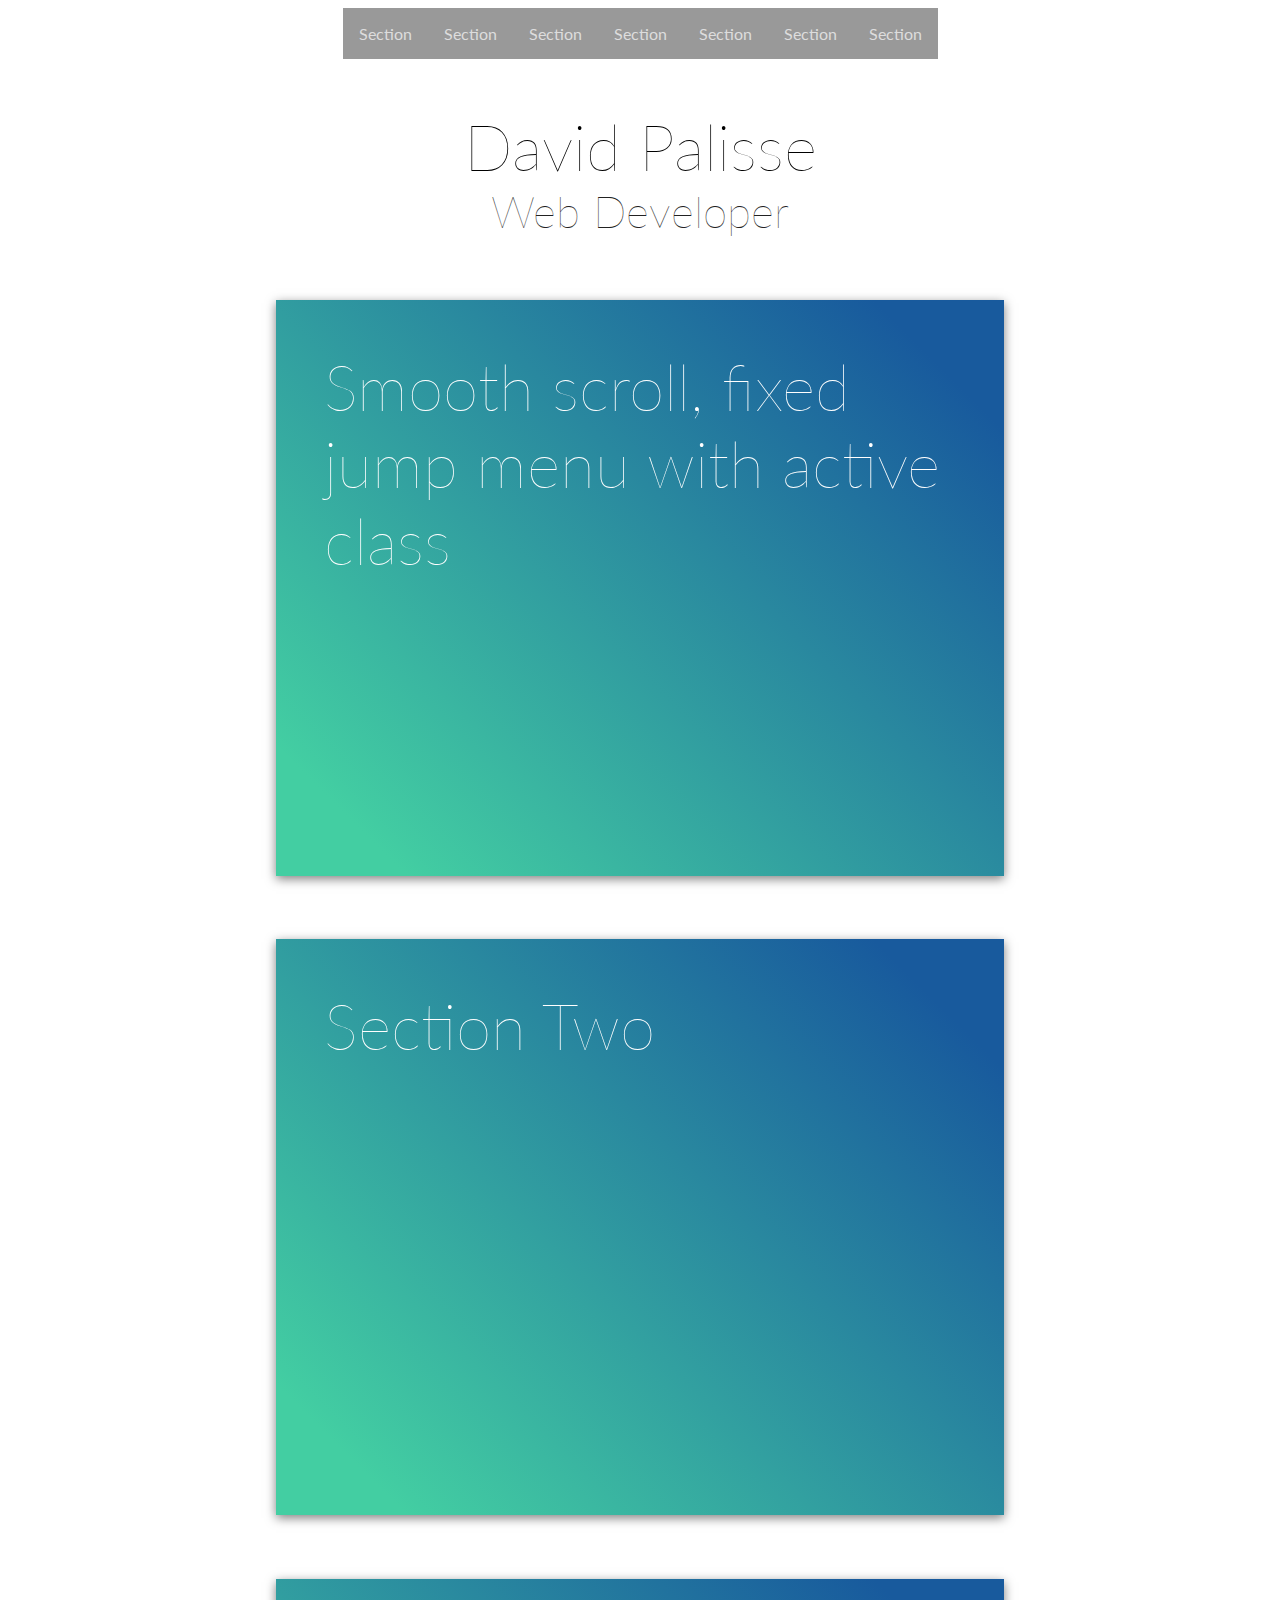
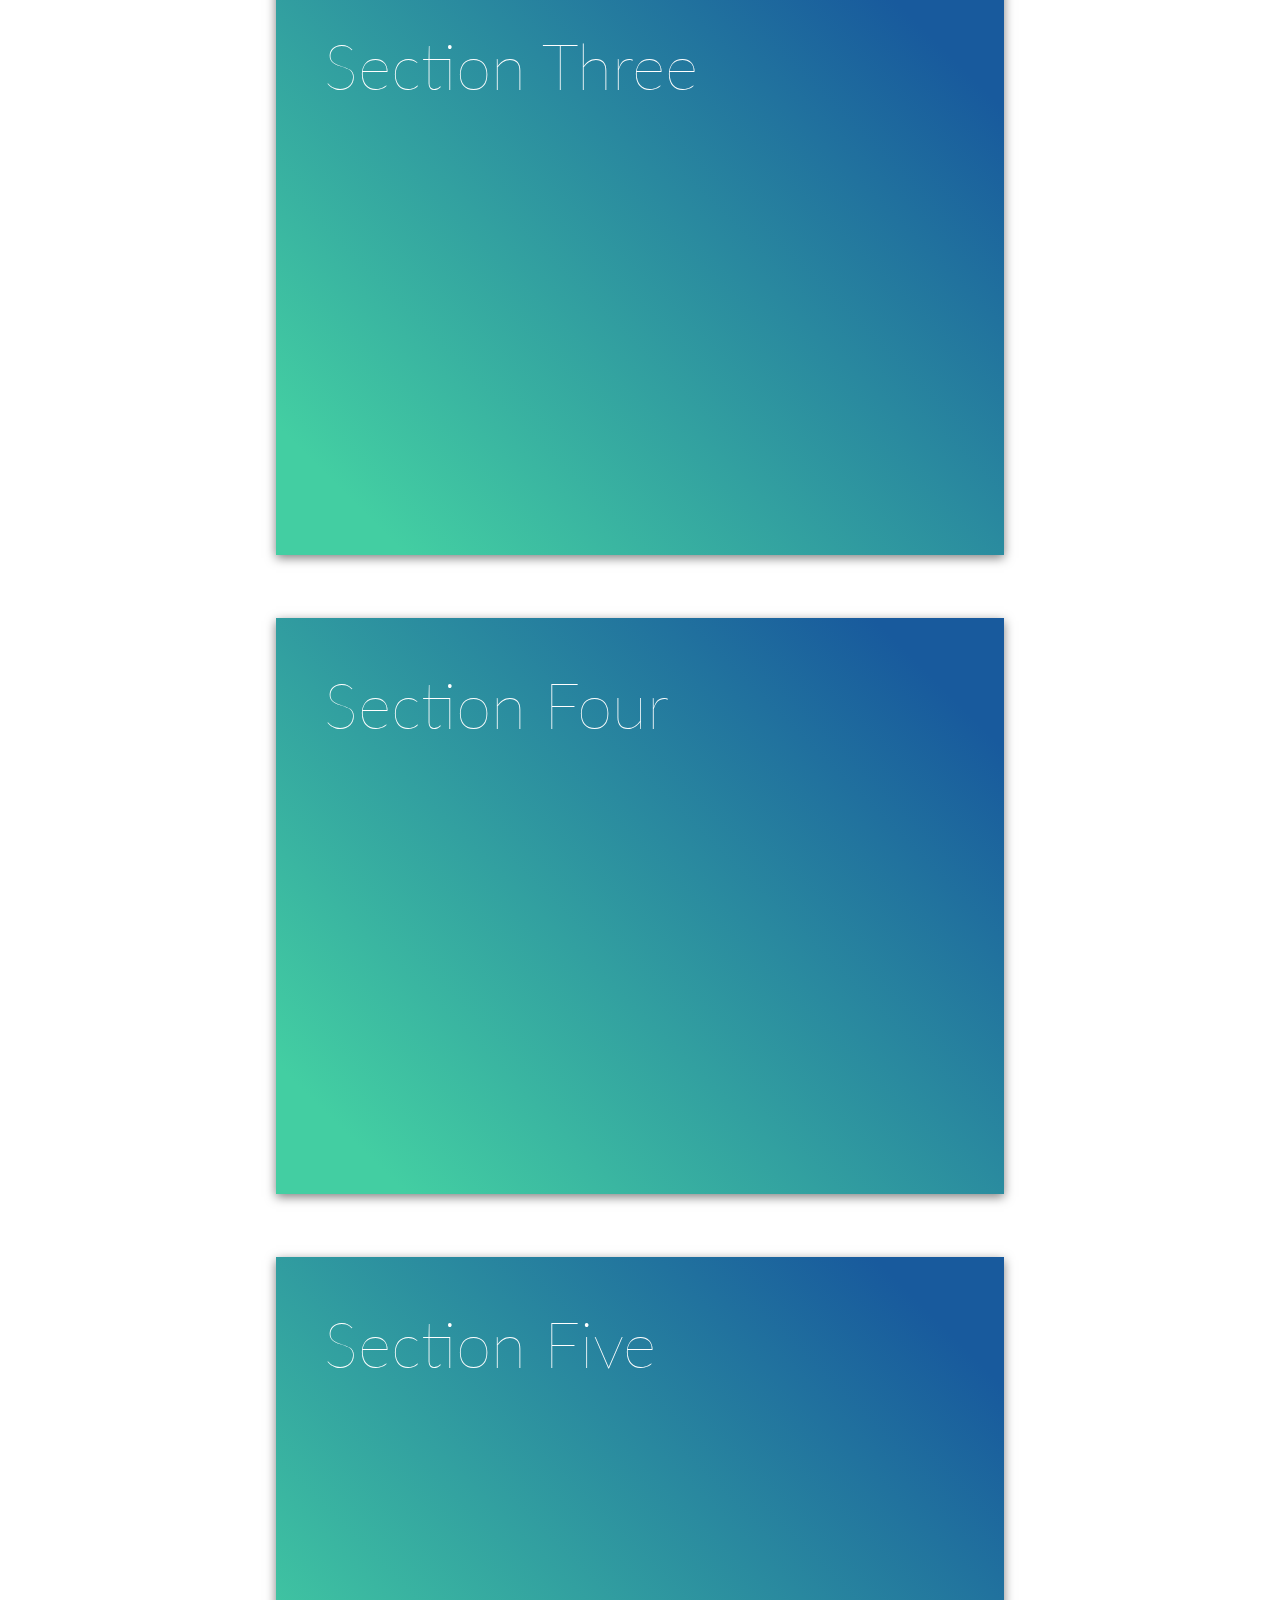
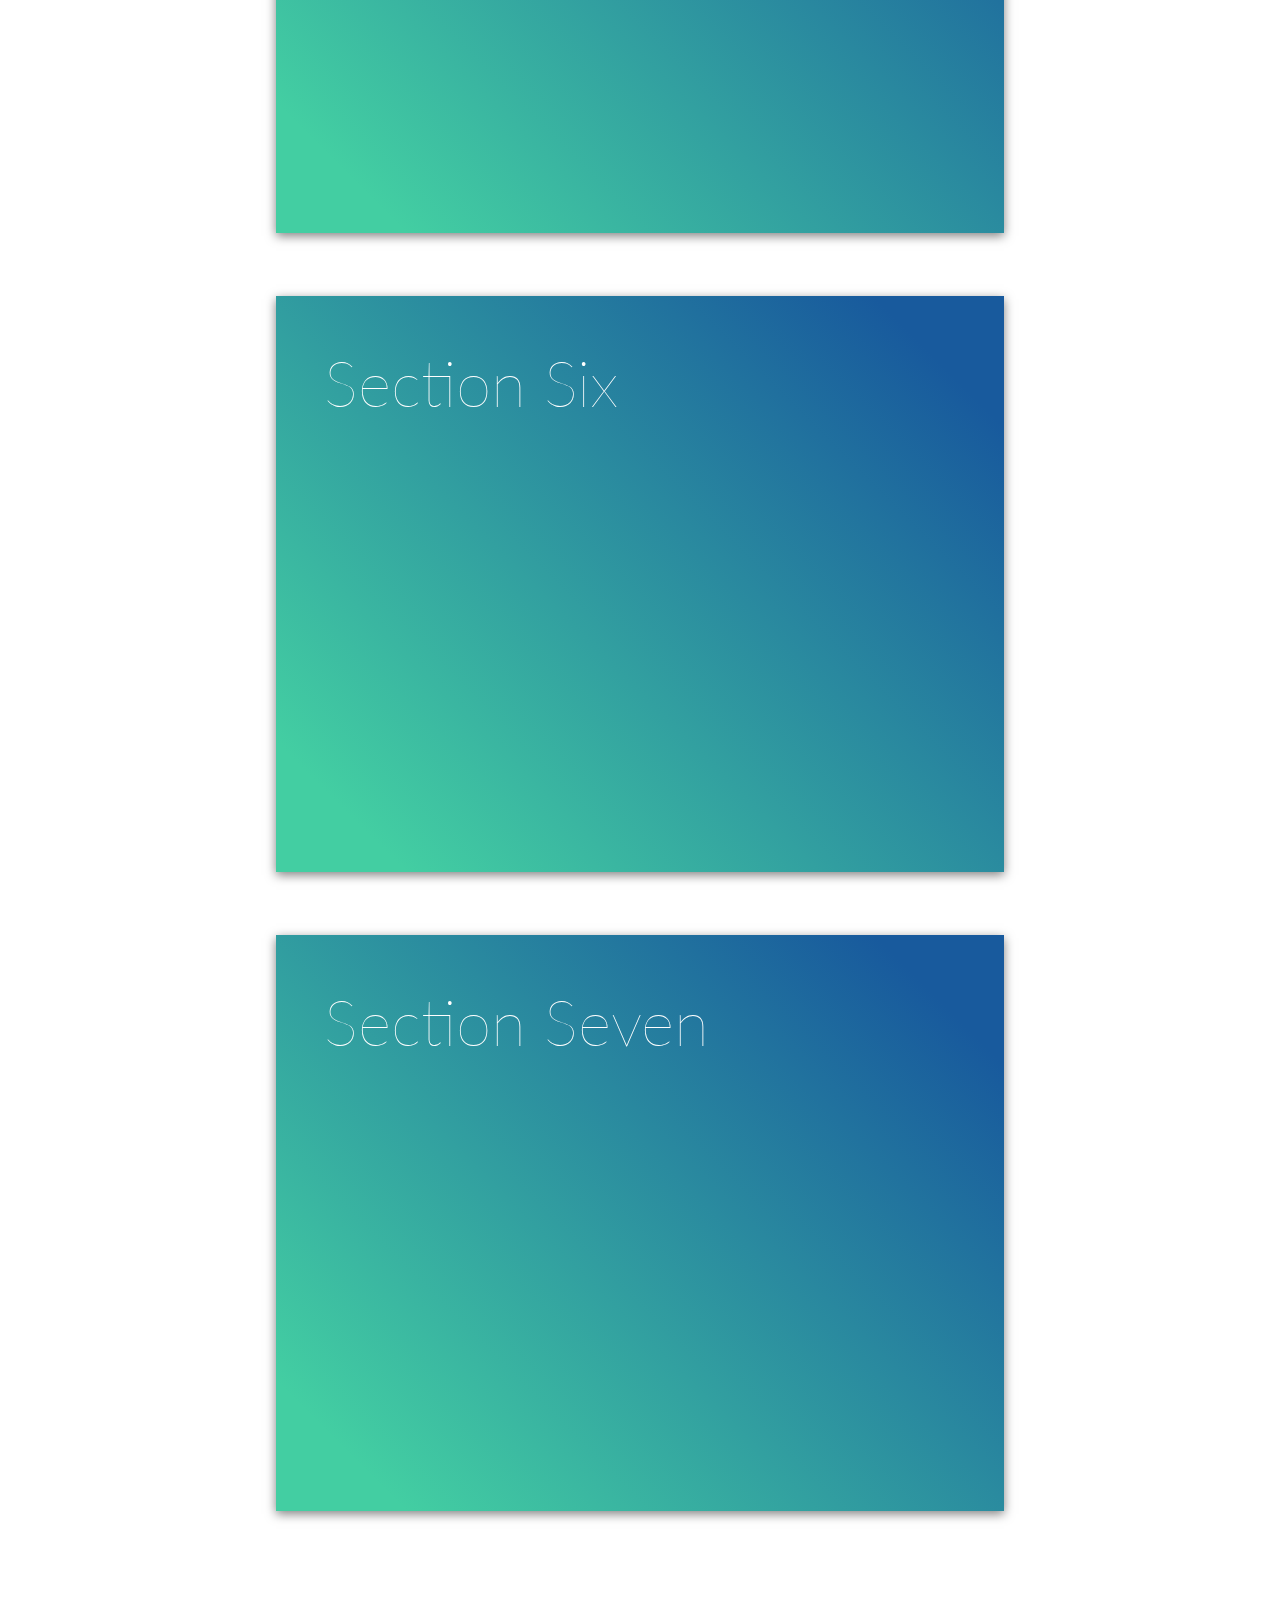
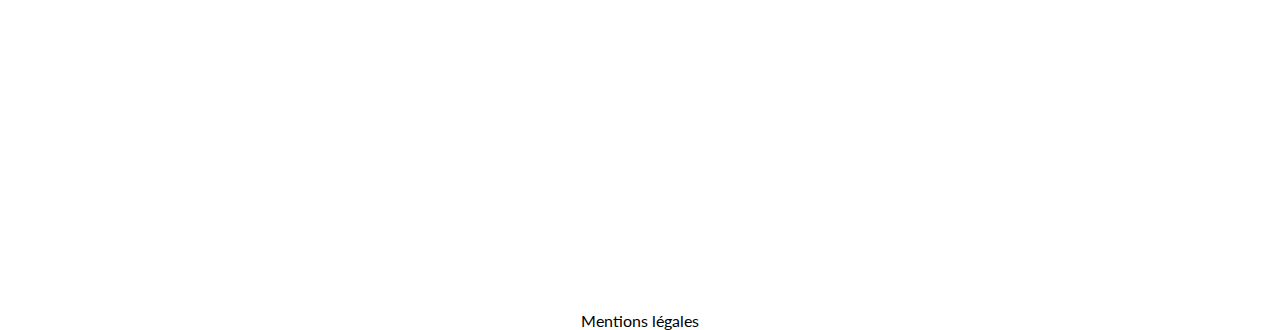
==== index.html @ a3f6949d "rework title and js" ====
<!DOCTYPE html>
<html lang="en">
<head>
  <meta charset="UTF-8">
  <link rel="stylesheet" type="text/css" href="css/stylesheets/home.css">
  <meta name="viewport" content="width=device-width, initial-scale=1">
  <title>David Palisse - Web Developer</title>
</head>
<body>

  <link href='https://fonts.googleapis.com/css?family=Lato:100,200,300,400,700' rel='stylesheet' type='text/css'>

  <div class='wrapper'>
  <nav class="navigation" id="mainNav">
        <a class="navigation__link" href="#1">Section</a>
        <a class="navigation__link" href="#2">Section</a>
        <a class="navigation__link" href="#3">Section</a>
        <a class="navigation__link" href="#4">Section</a>
          <a class="navigation__link" href="#5">Section</a>
          <a class="navigation__link" href="#6">Section</a>
          <a class="navigation__link" href="#7">Section</a>
  </nav>

  <div class="home-title">
    <h1 class="lightblack-title center-align">David Palisse</h1>
    <h2 class="center-align">Web Developer</h2>
  </div>

  <div class="page-section hero" id="1">
        <h1>Smooth scroll, fixed jump menu with active class</h1>
  </div>
  <div class="page-section" id="2">
        <h1>Section Two</h1>
  </div>
  <div class="page-section" id="3">
        <h1>Section Three</h1>
  </div>
  <div class="page-section" id="4">
        <h1>Section Four</h1>
  </div>
  <div class="page-section" id="5">
        <h1>Section Five</h1>
  </div>
  <div class="page-section" id="6">
        <h1>Section Six</h1>
  </div>
  <div class="page-section seven" id="7">
        <h1>Section Seven</h1>
  </div>

  <footer>
    Mentions légales
  </footer>
  </div>

  <script src="https://ajax.googleapis.com/ajax/libs/jquery/3.1.0/jquery.min.js"></script>
  <script type="text/javascript" src="application.js"></script>
</body>
</html>
---- css/stylesheets/home.css ----
.lightblack-title {
  color: #000;
}

.center-align {
  text-align: center;
}

* {
  font-family: 'Lato', sans-serif;
  transition: all .1s ease;
}

html, body {
    height: 100%;
}

h1 {
  font-family: 'Lato', sans-serif;
  font-size: 64px;
  margin-block-start: 0;
  margin-block-end: 0;
  font-weight: 100;
 }

h2 {
  font-family: 'Lato', sans-serif;
  font-size: 44px;
  margin-block-start: 0em;
  margin-block-end: 0em;
  font-weight: 100;
  color: #222;
}


.wrapper {
  display: flex;
  justify-content: space-between;
  flex-direction: column;
  align-items: center;
}

.page-section {
    height: 480px;
    width: 50%;
    margin-top: 5%;
    padding: 3em;
    background: linear-gradient(45deg, #43cea2 10%, #185a9d 90%);
    color: white;
    box-shadow: 0px 3px 10px 0px rgba(0,0,0,0.5);
}

.navigation {
    display: flex;
    align-items: center;
    justify-content: center;
    position: fixed;
    width: auto;
    background-color: #999;
    color: #fff;
}

.navigation a {
  display: block;
  color: #ddd;
  text-decoration: none;
  padding: 1em;
  font-weight: 400;
}


.navigation:hover {
 background-color: #aaa;
}

.active {
  color: white;
  background-color: rgba(0,0,0,0.1);
}

footer {
  margin-top: 400px;
}

.home-title {
  margin-top: 100px;
}
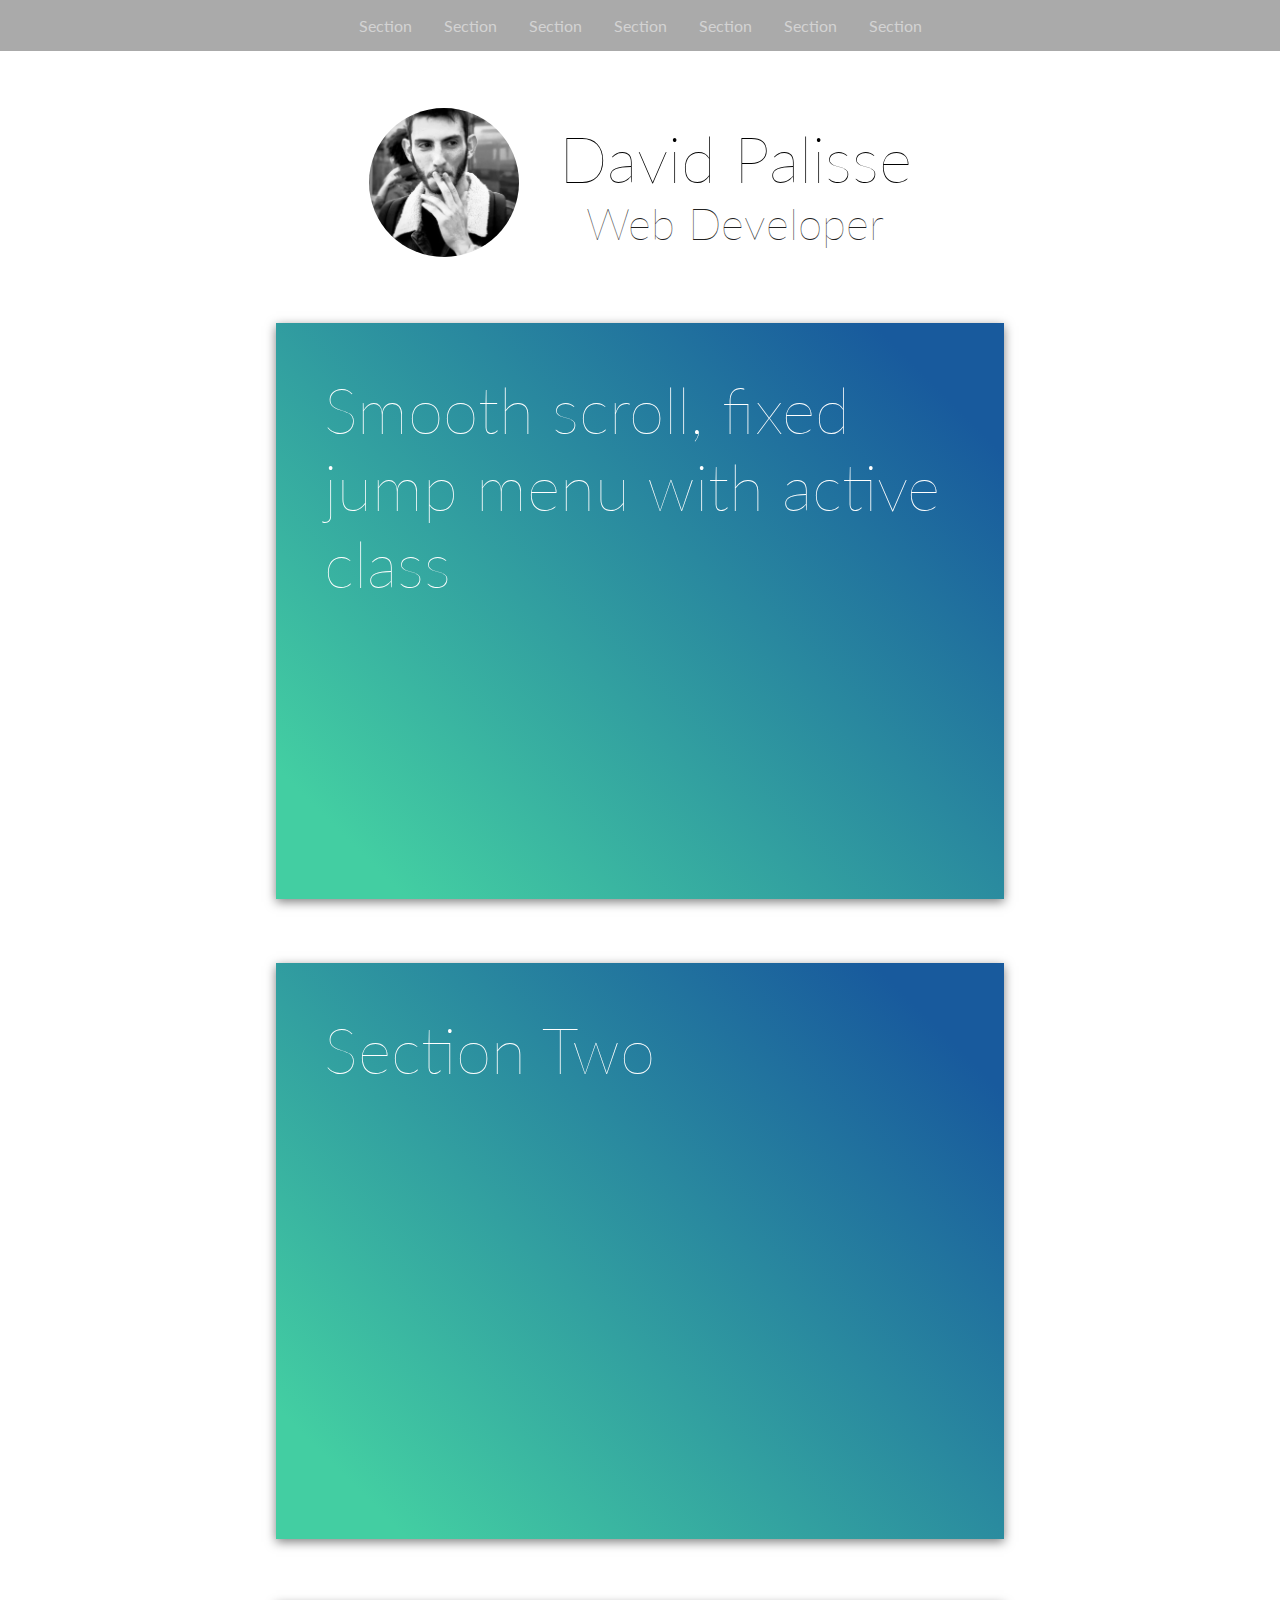
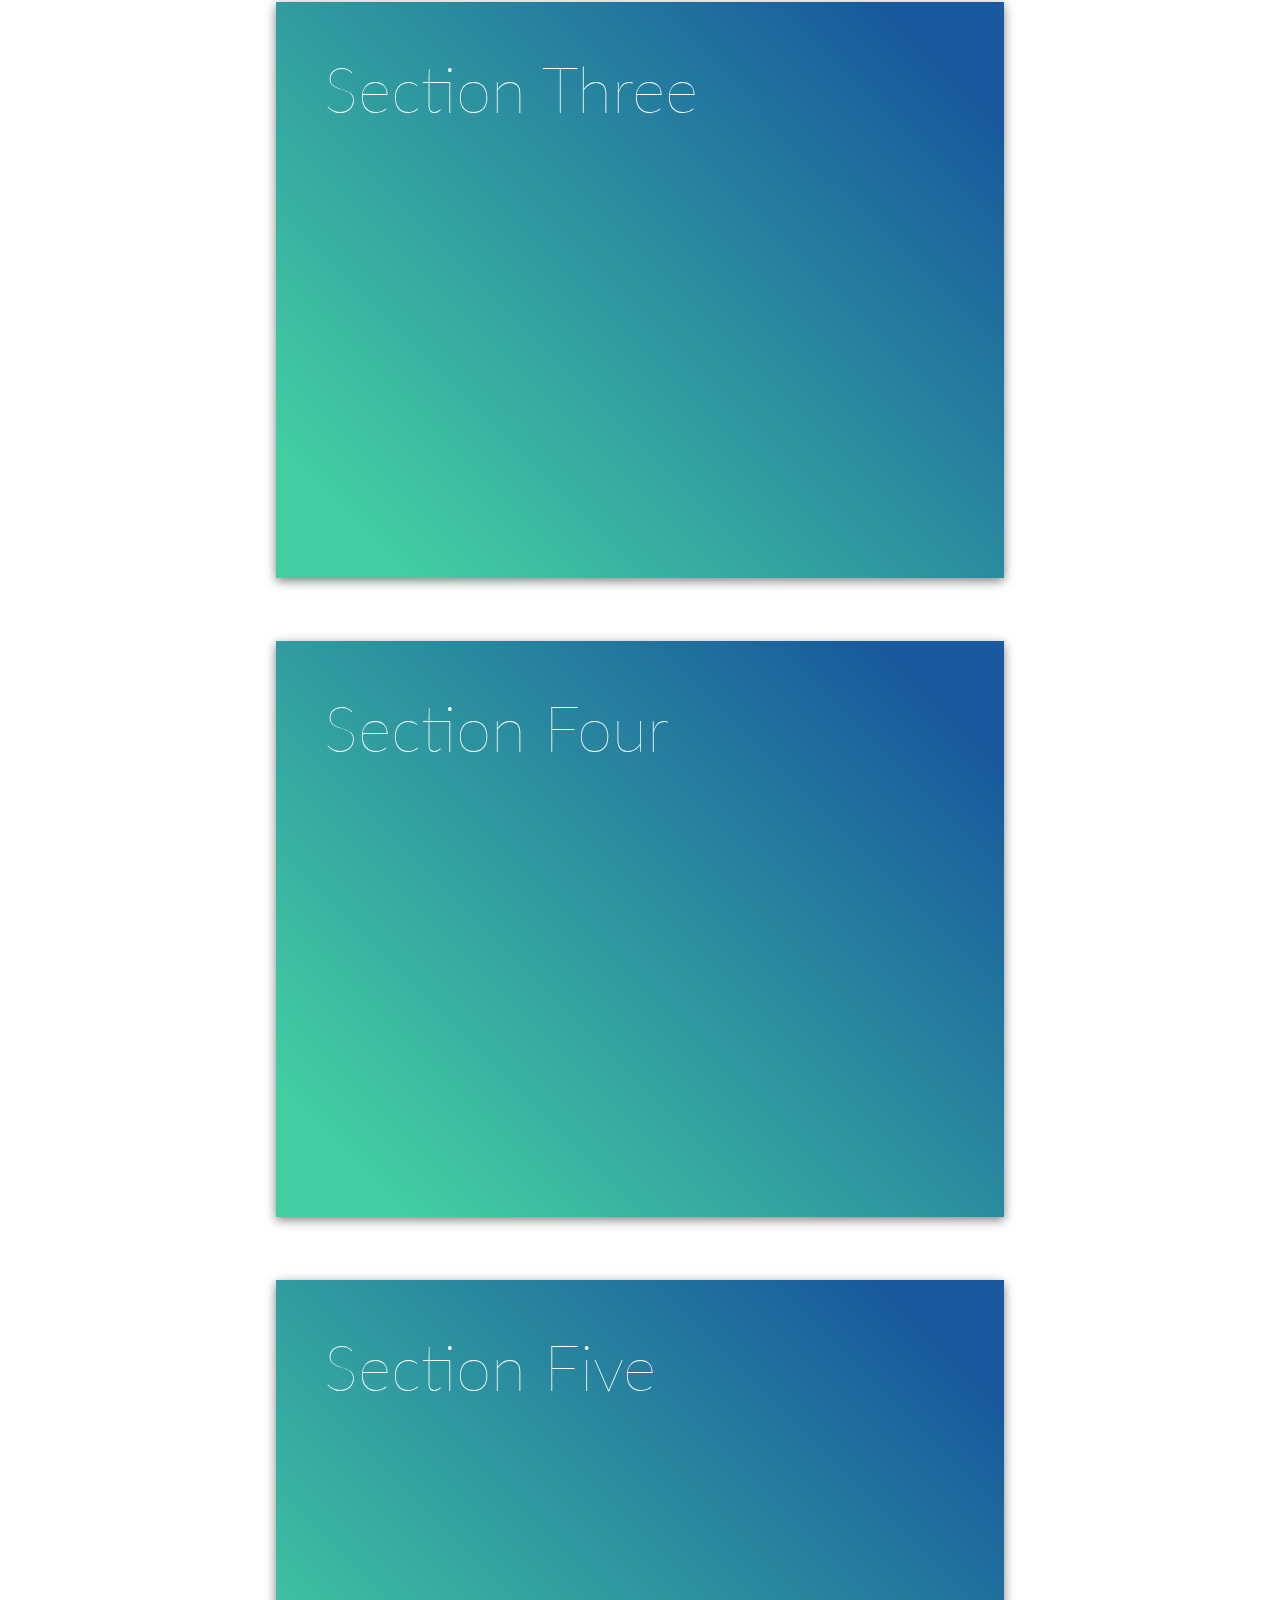
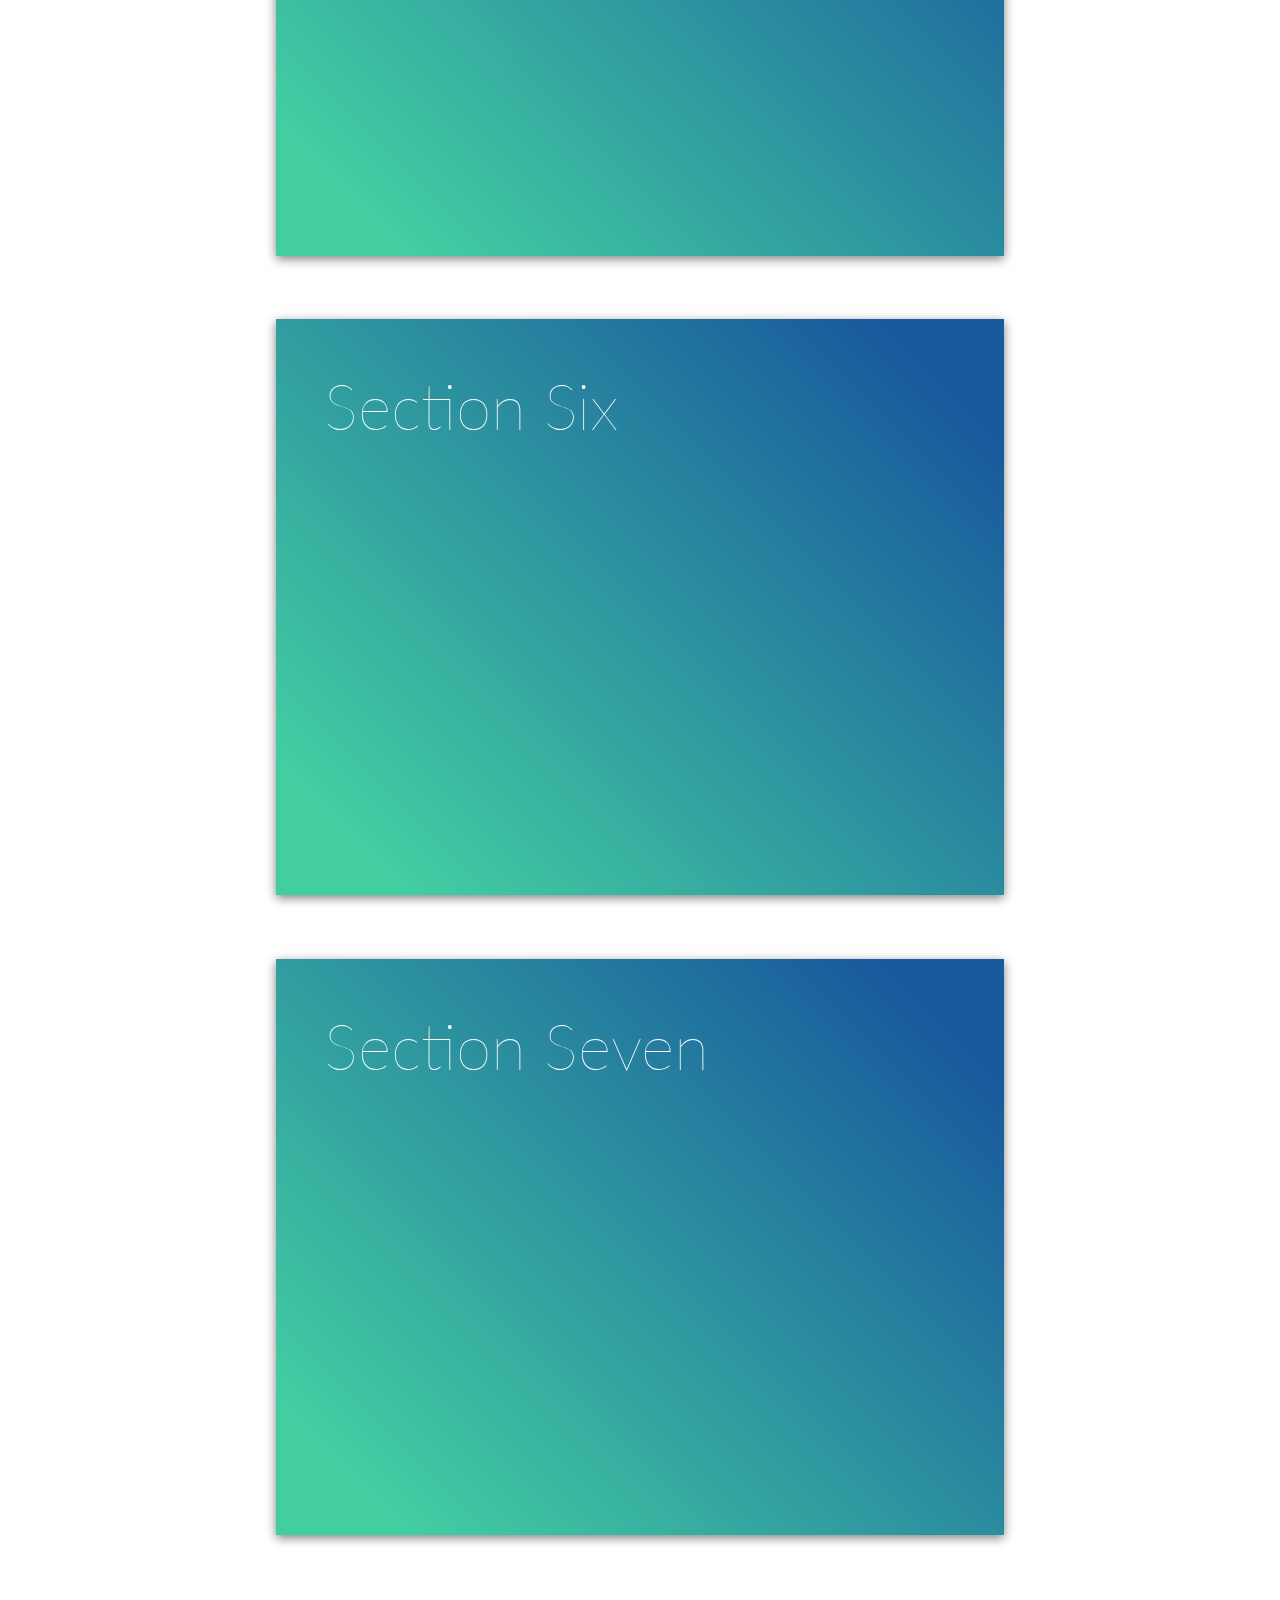
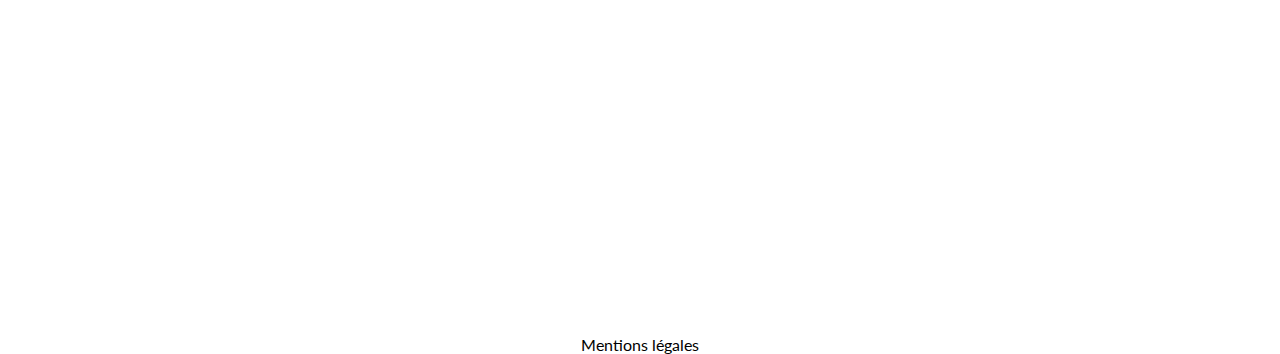
==== commit e59b4463: "adding profile picture" ====
--- a/index.html
+++ b/index.html
@@ -20,10 +20,14 @@
           <a class="navigation__link" href="#6">Section</a>
           <a class="navigation__link" href="#7">Section</a>
   </nav>
-
-  <div class="home-title">
-    <h1 class="lightblack-title center-align">David Palisse</h1>
-    <h2 class="center-align">Web Developer</h2>
+  <div class="home-presentation">
+    <div class="profile-avatar">
+      <img src="css/images/pp.jpg" alt="David Palisse" class="profile-picture">
+    </div>
+    <div class="home-title">
+      <h1 class="lightblack-title center-align">David Palisse</h1>
+      <h2 class="center-align">Web Developer</h2>
+    </div>
   </div>
 
   <div class="page-section hero" id="1">
--- a/css/stylesheets/home.css
+++ b/css/stylesheets/home.css
@@ -55,33 +55,53 @@
     align-items: center;
     justify-content: center;
     position: fixed;
-    width: auto;
+    top: 0px;
+    width: 100%;
     background-color: #999;
-    color: #fff;
 }
 
 .navigation a {
   display: block;
-  color: #ddd;
+  color: lightgrey;
   text-decoration: none;
   padding: 1em;
   font-weight: 400;
 }
 
+.navigation a:hover {
+  color: white;
+}
 
 .navigation:hover {
  background-color: #aaa;
 }
 
 .active {
-  color: white;
   background-color: rgba(0,0,0,0.1);
+  color: white !important;
 }
 
 footer {
   margin-top: 400px;
 }
 
+
+.profile-picture {
+  width: 150px;
+  border-radius: 50%;
+}
+
+.profile-avatar {
+  margin-right: 20px;
+}
+
 .home-title {
+  margin-left: 20px;
+}
+
+.home-presentation {
+  display: flex;
+  justify-content: center;
+  align-items: center;
   margin-top: 100px;
 }
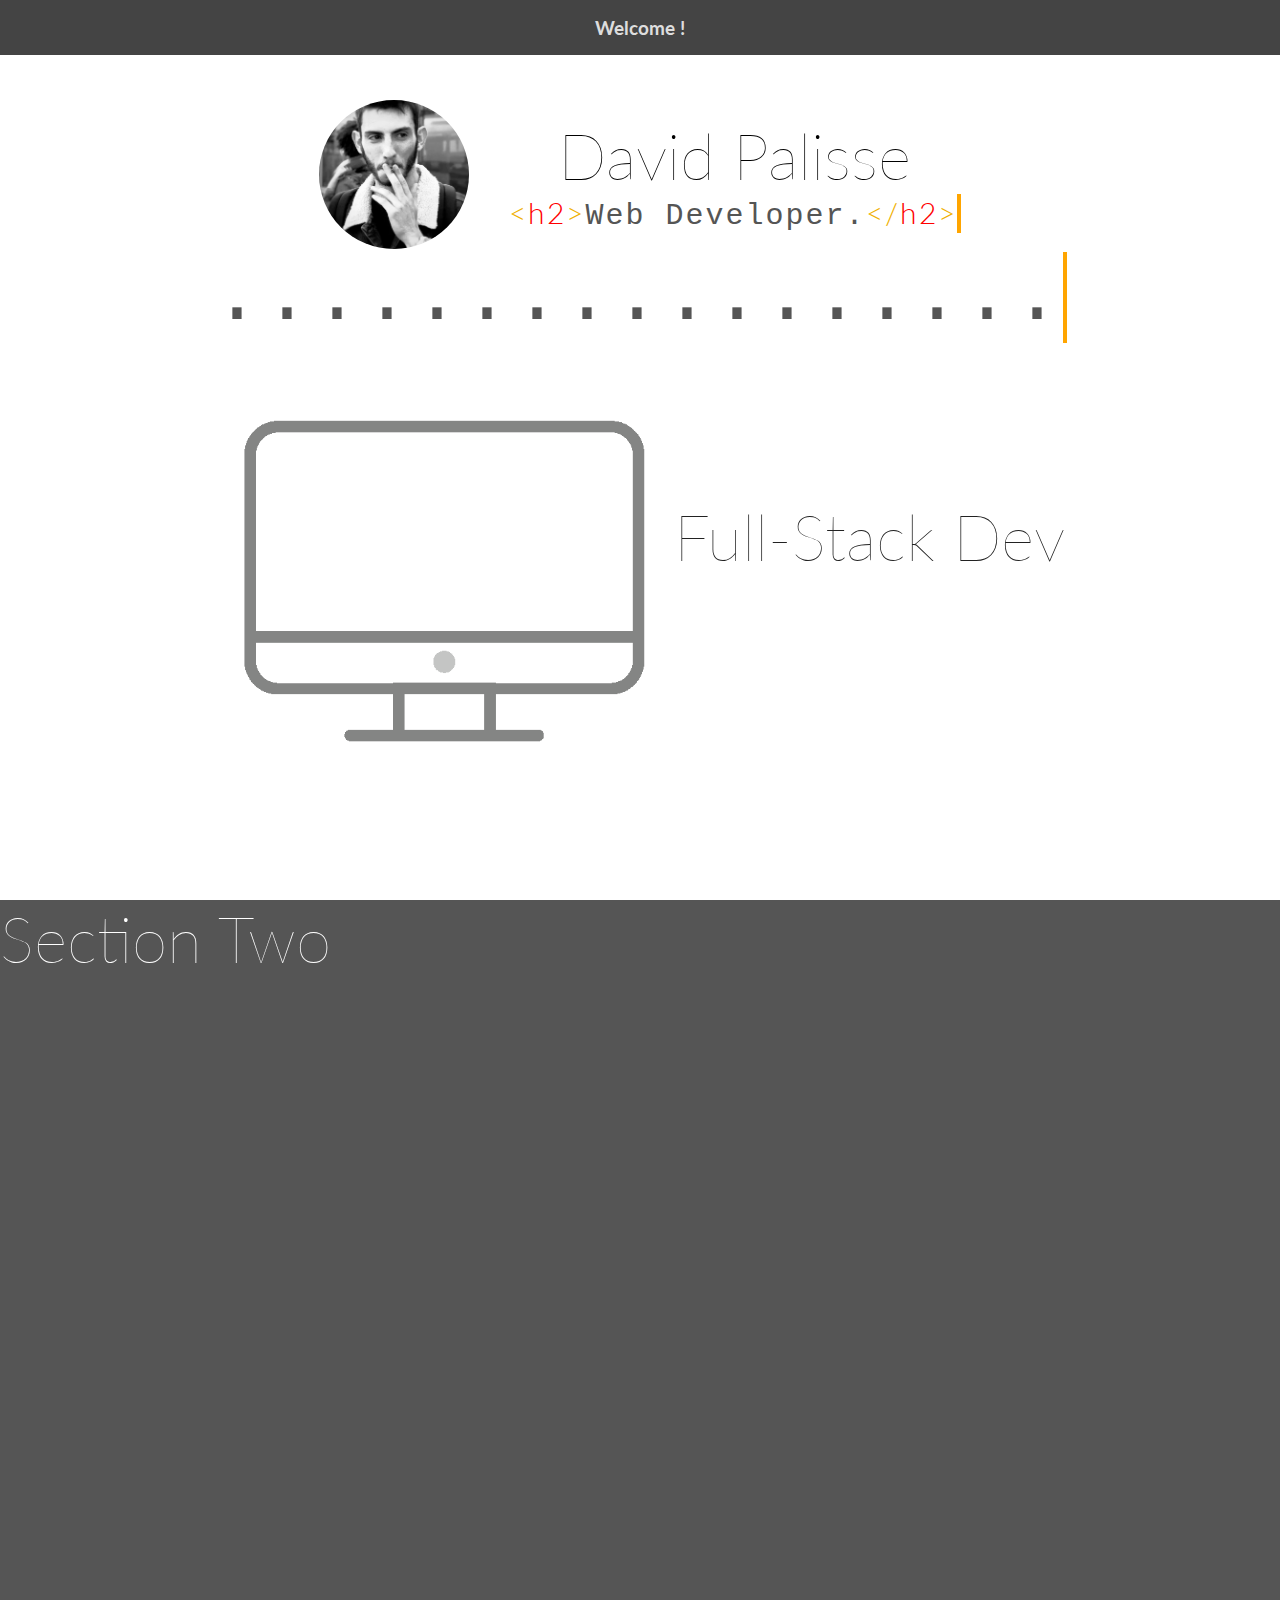
==== commit 9582aab9: "finished home banner" ====
--- a/index.html
+++ b/index.html
@@ -4,52 +4,79 @@
   <meta charset="UTF-8">
   <link rel="stylesheet" type="text/css" href="css/stylesheets/home.css">
   <meta name="viewport" content="width=device-width, initial-scale=1">
+  <link rel="stylesheet" href="https://use.fontawesome.com/releases/v5.8.1/css/all.css" integrity="sha384-50oBUHEmvpQ+1lW4y57PTFmhCaXp0ML5d60M1M7uH2+nqUivzIebhndOJK28anvf" crossorigin="anonymous">
+  <link href='https://fonts.googleapis.com/css?family=Lato:100,200,300,400,700' rel='stylesheet' type='text/css'>
   <title>David Palisse - Web Developer</title>
 </head>
 <body>
 
-  <link href='https://fonts.googleapis.com/css?family=Lato:100,200,300,400,700' rel='stylesheet' type='text/css'>
 
   <div class='wrapper'>
   <nav class="navigation" id="mainNav">
-        <a class="navigation__link" href="#1">Section</a>
-        <a class="navigation__link" href="#2">Section</a>
-        <a class="navigation__link" href="#3">Section</a>
-        <a class="navigation__link" href="#4">Section</a>
-          <a class="navigation__link" href="#5">Section</a>
-          <a class="navigation__link" href="#6">Section</a>
-          <a class="navigation__link" href="#7">Section</a>
+    <a class="nav-link hide" href="#1">Section</a>
+    <a class="nav-link hide" href="#2">Section</a>
+    <a class="nav-link hide" href="#3">Section</a>
+    <a class="nav-link hide" href="#4">Section</a>
+    <a class="nav-link hide" href="#5">Section</a>
+    <a class="nav-link hide" href="#6">Section</a>
+    <a class="nav-link hide" href="#7">Section</a>
+    <a class="nav-link" href="#7" id="welcome"><span id='welcome-txt'><h3>Welcome !<!-- <img src="css/images/ruby.png" alt="" id="navlogo"> --></h3></span></a>
   </nav>
-  <div class="home-presentation">
-    <div class="profile-avatar">
-      <img src="css/images/pp.jpg" alt="David Palisse" class="profile-picture">
-    </div>
-    <div class="home-title">
-      <h1 class="lightblack-title center-align">David Palisse</h1>
-      <h2 class="center-align">Web Developer</h2>
+  <div class="banner">
+
+
+    <div class="page-section one" id="1">
+      <div class="home-presentation">
+        <div class="profile-avatar">
+          <img src="css/images/pp.jpg" alt="David Palisse" class="profile-picture">
+        </div>
+        <div class="home-title">
+          <h1 class="lightblack-title center-align">David Palisse</h1>
+          <div class="typewriter">
+            <div class="typewriter-text center-align"><span class="color-yellow">&lt;</span><span class="color-red">h2</span><span class="color-yellow">></span><span class="content">Web Developer.</span><span class="color-yellow">&lt;/</span><span class="color-red">h2</span><span class="color-yellow">></span></div>
+          </div>
+        </div>
+      </div>
+      <div class="section-title">
+        <div class="typewriter">
+          <div class="typewriter-text center-align dots">.................</div>
+        </div>
+      </div>
+      <div class="section-content">
+        <img src="css/images/computer.png" alt="computer" class="computer-logo">
+        <div class="section-text">
+          <h1 style='color: #222;'>Full-Stack Dev</h1>
+          <div class="technos">
+            <img src="css/images/ruby.png" alt="" class="logo-width-80 hide ruby">
+            <img src="css/images/rails.png" alt="" class="logo-width-50 hide">
+            <img src="css/images/html.png" alt="" class="logo-width-80 hide">
+            <img src="css/images/css.png" alt="" class="logo-width-60 hide">
+            <img src="css/images/js.png" alt="" class="logo-width-80 hide">
+          </div>
+        </div>
+      </div>
     </div>
   </div>
-
-  <div class="page-section hero" id="1">
-        <h1>Smooth scroll, fixed jump menu with active class</h1>
+          <div class="chevron-down">
+            <a href="#2"><i class="fas fa-chevron-down"></i></a>
+          </div>
+  <div class="page-section two" id="2">
+    <h1>Section Two</h1>
   </div>
-  <div class="page-section" id="2">
-        <h1>Section Two</h1>
+  <div class="page-section three" id="3">
+    <h1>Section Three</h1>
   </div>
-  <div class="page-section" id="3">
-        <h1>Section Three</h1>
+  <div class="page-section foor" id="4">
+    <h1>Section Four</h1>
   </div>
-  <div class="page-section" id="4">
-        <h1>Section Four</h1>
+  <div class="page-section five" id="5">
+    <h1>Section Five</h1>
   </div>
-  <div class="page-section" id="5">
-        <h1>Section Five</h1>
-  </div>
-  <div class="page-section" id="6">
-        <h1>Section Six</h1>
+  <div class="page-section six" id="6">
+    <h1>Section Six</h1>
   </div>
   <div class="page-section seven" id="7">
-        <h1>Section Seven</h1>
+    <h1>Section Seven</h1>
   </div>
 
   <footer>
--- a/css/stylesheets/home.css
+++ b/css/stylesheets/home.css
@@ -11,8 +11,14 @@
   transition: all .1s ease;
 }
 
+html {
+  overflow-y: hidden;
+}
+
 html, body {
-    height: 100%;
+  height: 100%;
+  margin: 0;
+  padding: 0;
 }
 
 h1 {
@@ -41,14 +47,14 @@
 }
 
 .page-section {
-    height: 480px;
-    width: 50%;
-    margin-top: 5%;
-    padding: 3em;
-    background: linear-gradient(45deg, #43cea2 10%, #185a9d 90%);
+    height: 520px;
+    width: 100%;
+    /*margin-top: 5%;*/
+    /*padding: 3em;*/
+    /*background: linear-gradient(45deg, #43cea2 10%, #185a9d 90%);*/
     color: white;
-    box-shadow: 0px 3px 10px 0px rgba(0,0,0,0.5);
-}
+/*    box-shadow: 0px 3px 10px 0px rgba(0,0,0,0.5);
+*/}
 
 .navigation {
     display: flex;
@@ -57,11 +63,13 @@
     position: fixed;
     top: 0px;
     width: 100%;
-    background-color: #999;
+    height: 55px;
+    background-color: #555;
+    z-index: 10;
 }
 
 .navigation a {
-  display: block;
+  /*display: block;*/
   color: lightgrey;
   text-decoration: none;
   padding: 1em;
@@ -73,7 +81,7 @@
 }
 
 .navigation:hover {
- background-color: #aaa;
+ background-color: #444;
 }
 
 .active {
@@ -85,7 +93,6 @@
   margin-top: 400px;
 }
 
-
 .profile-picture {
   width: 150px;
   border-radius: 50%;
@@ -97,11 +104,221 @@
 
 .home-title {
   margin-left: 20px;
+  display: flex;
+  flex-direction: column;
+  align-items: center;
 }
 
 .home-presentation {
   display: flex;
   justify-content: center;
   align-items: center;
+  /*margin-top: 100px;*/
+}
+
+.typewriter {
+  display: inline-block;
+}
+
+.typewriter-text {
+    font-family: Courier, monospace;
+    display: inline-block;
+    overflow: hidden;
+    letter-spacing: 2px;
+    animation: typing 4s steps(30, end), blink .75s step-end infinite;
+    white-space: nowrap;
+    font-size: 30px;
+    font-weight: 300;
+    border-right: 4px solid orange;
+    box-sizing: border-box;
+}
+
+@keyframes typing {
+    from {
+        width: 0%
+    }
+    to {
+        width: 100%
+    }
+}
+
+@keyframes blink {
+    from, to {
+        border-color: transparent
+    }
+    50% {
+        border-color: orange;
+    }
+}
+
+.color-yellow {
+  color: #efaf00;
+}
+
+.color-red {
+  color: red;
+}
+
+.content {
+  font-family: Courier, monospace;
+  font-size: 30px;
+  font-weight: 300;
+  color: #555;
+}
+
+.section-content {
+  display: flex;
+  justify-content: center;
+  align-items: center;
+}
+
+.section-title {
+  display: flex;
+  justify-content: center;
+  align-items: center;
+  color: #555;
+}
+
+.one {
   margin-top: 100px;
-}
+  /*border-top: 16px dashed #555;*/
+}
+.two {
+  background-color: #555;
+  height: 100vh;
+}
+
+.computer-logo {
+  width: 460px;
+}
+
+.technos {
+  display: flex;
+  /*justify-content: center;*/
+  animation-name: slidein;
+}
+
+.technos img {
+  opacity: 0;
+  animation-name: opacity;
+  animation-duration: .5s;
+  animation-fill-mode: forwards;
+  z-index: 1
+}
+
+.hide {
+  display: none;
+}
+
+@keyframes opacity {
+  0% {
+    opacity: 0.0;
+  }
+
+  10% {
+    opacity: 0.1;
+  }
+  20% {
+    opacity: 0.2;
+  }
+  30% {
+    opacity: 0.3;
+  }
+  40% {
+    opacity: 0.4;
+  }
+  50% {
+    opacity: 0.5;
+  }
+  60% {
+    opacity: 0.6;
+  }
+  70% {
+    opacity: 0.7;
+  }
+  80% {
+    opacity: 0.8;
+  }
+  90% {
+    opacity: 0.9;
+  }
+  100% {
+    opacity: 1;
+  }
+}
+
+.logo-width-50 {
+  margin-top: 10px;
+  width: 50px;
+  height: 60px;
+}
+
+.logo-width-80 {
+  width: 70px;
+  height: 70px;
+}
+
+.logo-width-60 {
+  width: 50px;
+  height: 70px;
+}
+
+.logo-width-200 {
+  width: 200px;
+  height: 60px;
+}
+
+.ruby {
+  margin-top: 5px;
+}
+
+.dots {
+  font-size: 80px;
+}
+
+.banner {
+  height: 100vh;
+}
+
+.chevron-down {
+  display: none;
+  justify-content: center;
+  align-items: center;
+  font-size: 50px;
+  color: #555;
+  position: relative;
+  /*bottom: 55px;*/
+  animation-name: slideDown;
+  animation-duration: .5s;
+  animation-iteration-count: infinite;
+}
+
+.chevron-down a{
+  color: #555;
+  text-decoration: none;
+}
+
+.chevron-down a:hover{
+  color: #777;
+  text-decoration: none;
+}
+
+@keyframes slideDown {
+    from {
+      bottom: 80px;
+    }
+    to {
+      bottom: 75px;
+    }
+}
+
+#navlogo {
+  margin-bottom: 10px;
+  width: 50px;
+}
+
+#welcome-txt {
+  color: #ddd;
+  font-family: 'Lato', sans-serif;
+  /*font-size: 50px;*/
+}
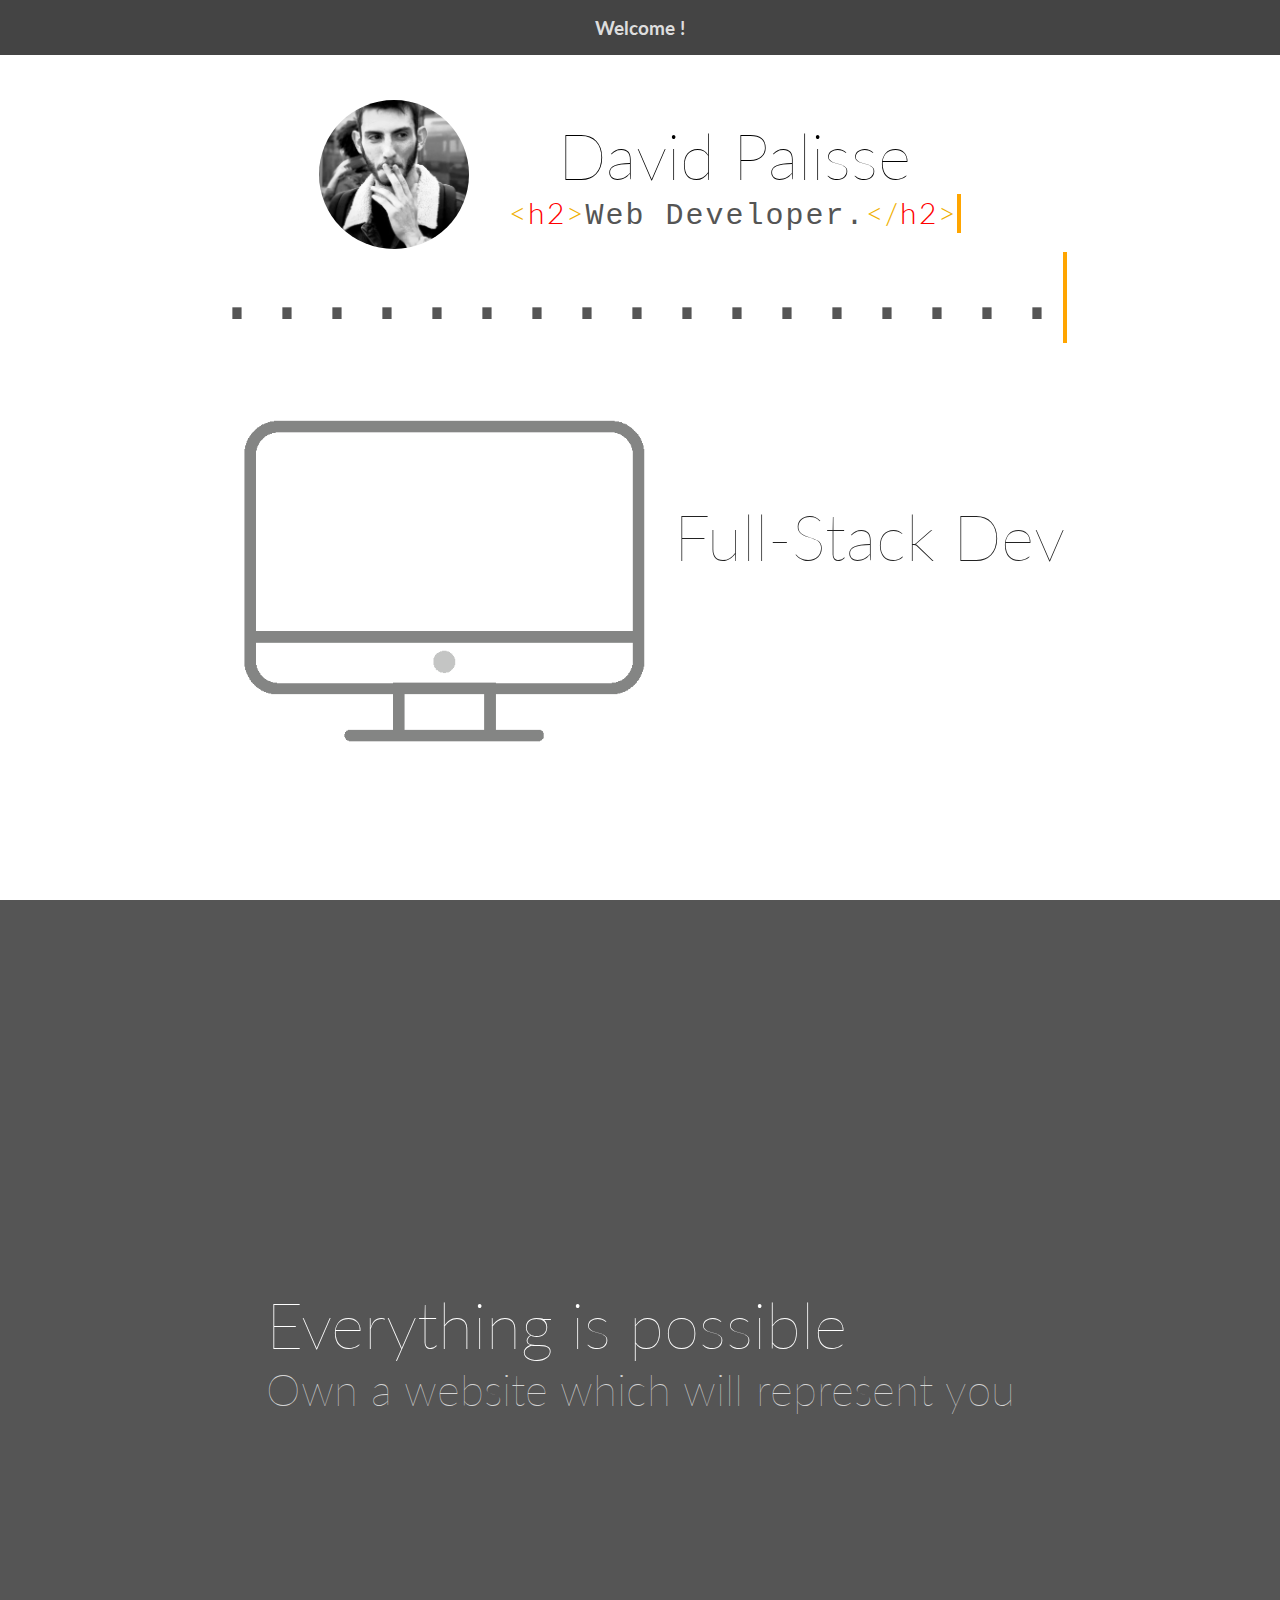
==== commit cbc54ffa: "started 2nd section" ====
--- a/index.html
+++ b/index.html
@@ -13,7 +13,7 @@
 
   <div class='wrapper'>
   <nav class="navigation" id="mainNav">
-    <a class="nav-link hide" href="#1">Section</a>
+    <a class="nav-link hide" href="#1">Home</a>
     <a class="nav-link hide" href="#2">Section</a>
     <a class="nav-link hide" href="#3">Section</a>
     <a class="nav-link hide" href="#4">Section</a>
@@ -57,11 +57,14 @@
       </div>
     </div>
   </div>
-          <div class="chevron-down">
-            <a href="#2"><i class="fas fa-chevron-down"></i></a>
-          </div>
+  <div class="chevron-down">
+    <a href="#2"><i class="fas fa-chevron-down"></i></a>
+  </div>
   <div class="page-section two" id="2">
-    <h1>Section Two</h1>
+    <div class="tagline">
+      <h1>Everything is possible</h1>
+      <h2>Own a website which will represent you</h2>
+    </div>
   </div>
   <div class="page-section three" id="3">
     <h1>Section Three</h1>
--- a/css/stylesheets/home.css
+++ b/css/stylesheets/home.css
@@ -186,6 +186,14 @@
 .two {
   background-color: #555;
   height: 100vh;
+  display: flex;
+  flex-direction:: column;
+  justify-content: center;
+  align-items: center;
+}
+
+.two h2 {
+  color: lightgrey;
 }
 
 .computer-logo {
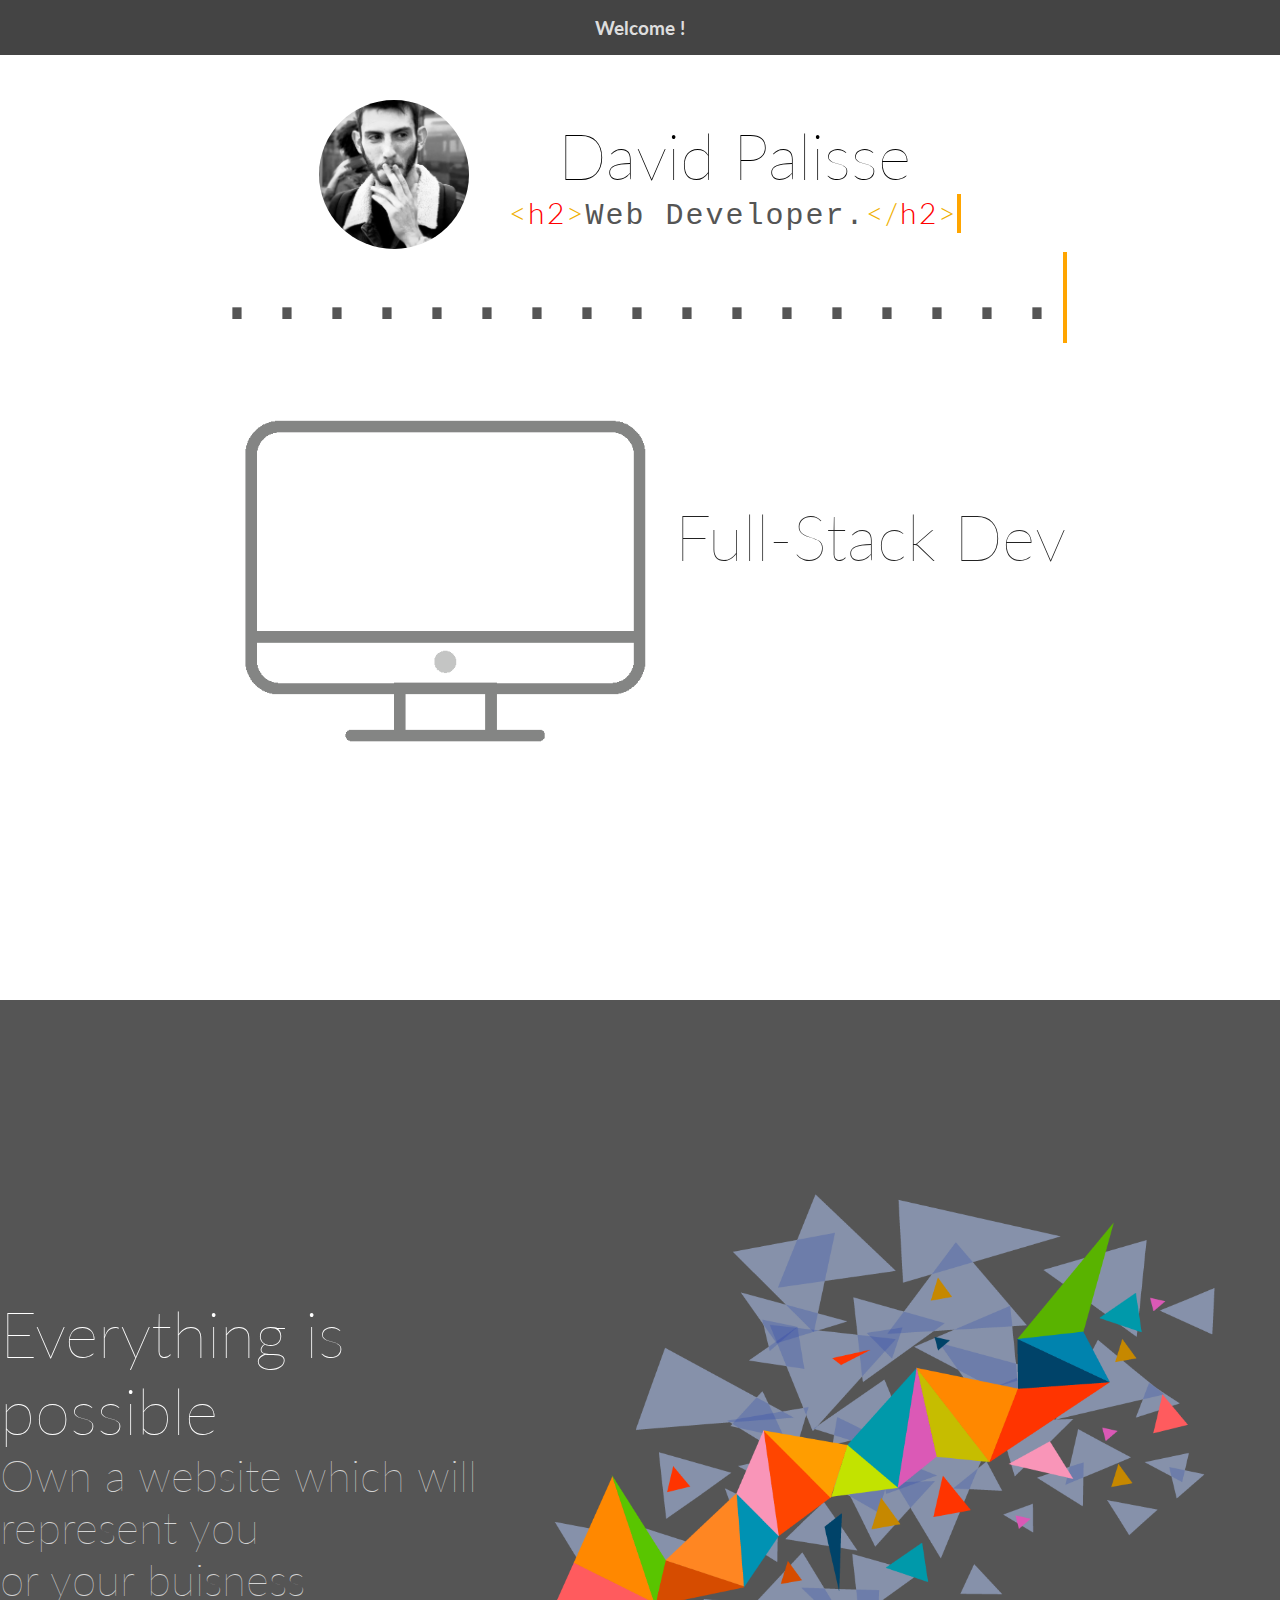
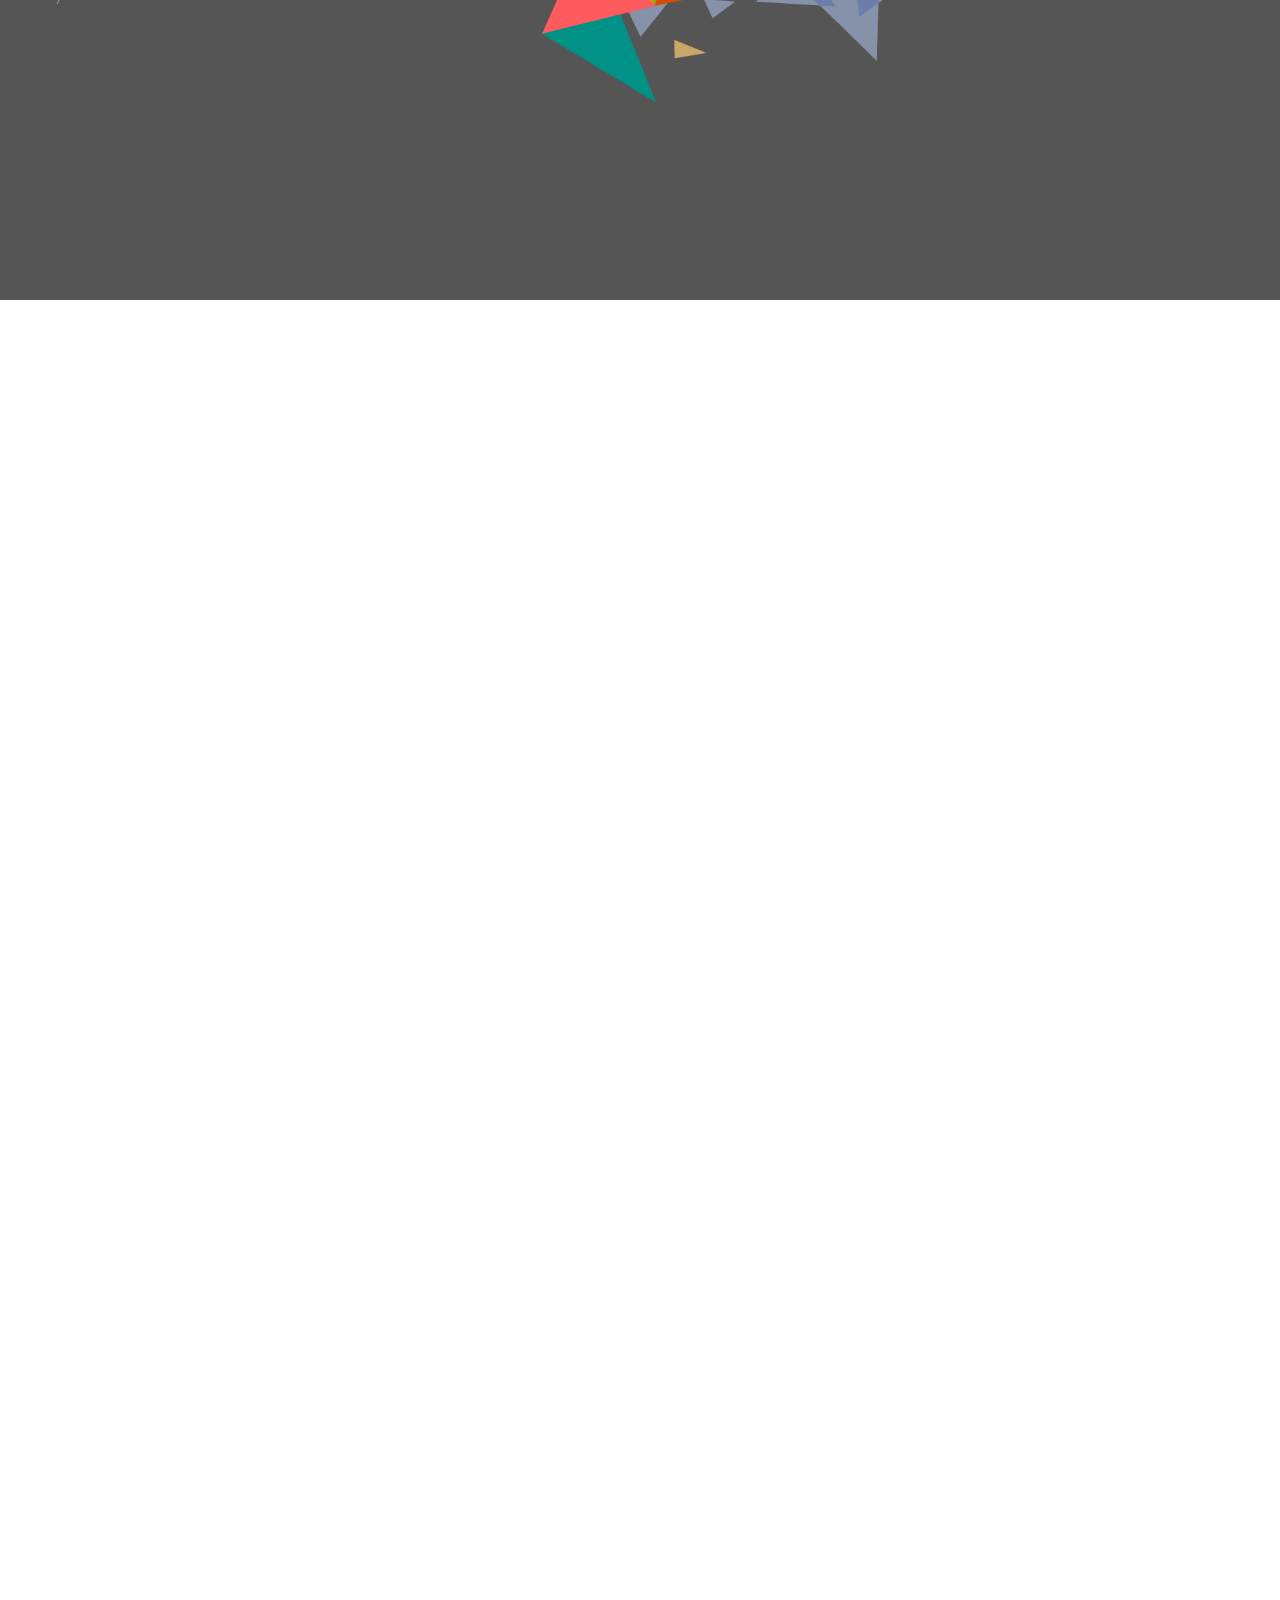
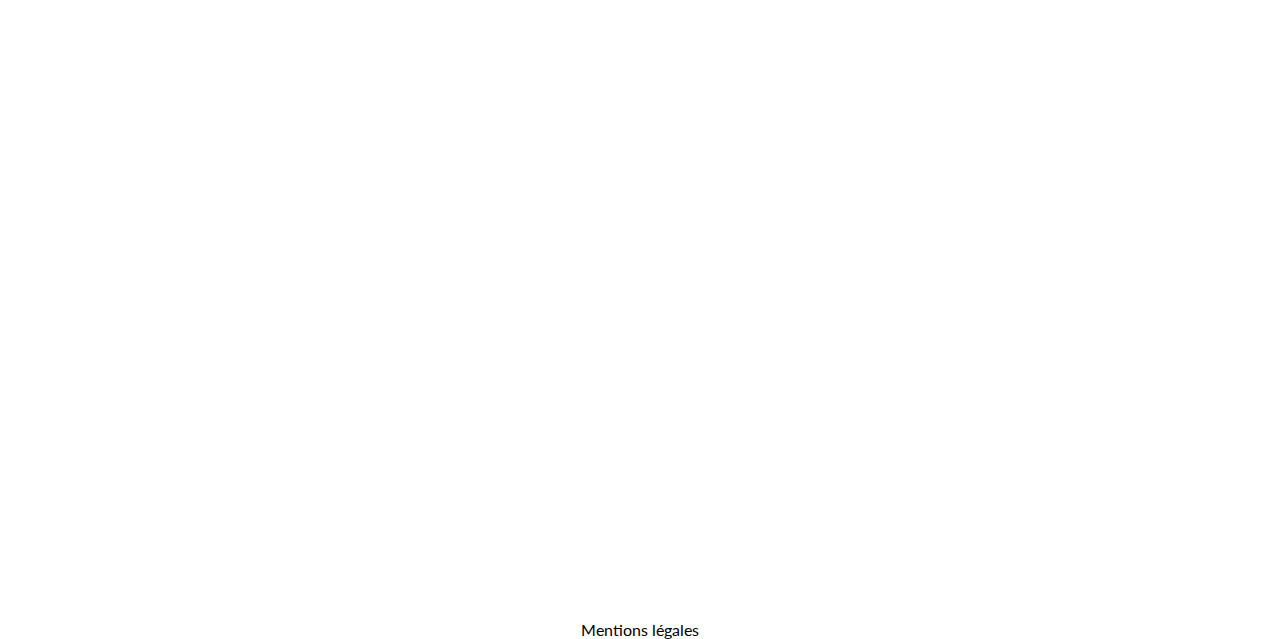
==== commit b3d9825d: "designed second page" ====
--- a/index.html
+++ b/index.html
@@ -14,56 +14,57 @@
   <div class='wrapper'>
   <nav class="navigation" id="mainNav">
     <a class="nav-link hide" href="#1">Home</a>
-    <a class="nav-link hide" href="#2">Section</a>
-    <a class="nav-link hide" href="#3">Section</a>
-    <a class="nav-link hide" href="#4">Section</a>
-    <a class="nav-link hide" href="#5">Section</a>
-    <a class="nav-link hide" href="#6">Section</a>
-    <a class="nav-link hide" href="#7">Section</a>
-    <a class="nav-link" href="#7" id="welcome"><span id='welcome-txt'><h3>Welcome !<!-- <img src="css/images/ruby.png" alt="" id="navlogo"> --></h3></span></a>
+    <a class="nav-link hide" href="#2">Tagline</a>
+    <a class="nav-link hide" href="#3">Products</a>
+    <a class="nav-link hide" href="#4">Skills</a>
+    <a class="nav-link hide" href="#5">Graduation</a>
+    <a class="nav-link hide" href="#6">Profile</a>
+    <a class="nav-link hide" href="#7">Contact</a>
+    <h3 id="welcome-txt">Welcome !<!-- <img src="css/images/ruby.png" alt="" id="navlogo"> --></h3>
   </nav>
-  <div class="banner">
 
-
-    <div class="page-section one" id="1">
-      <div class="home-presentation">
-        <div class="profile-avatar">
-          <img src="css/images/pp.jpg" alt="David Palisse" class="profile-picture">
-        </div>
-        <div class="home-title">
-          <h1 class="lightblack-title center-align">David Palisse</h1>
-          <div class="typewriter">
-            <div class="typewriter-text center-align"><span class="color-yellow">&lt;</span><span class="color-red">h2</span><span class="color-yellow">></span><span class="content">Web Developer.</span><span class="color-yellow">&lt;/</span><span class="color-red">h2</span><span class="color-yellow">></span></div>
-          </div>
-        </div>
+  <div class="page-section one" id="1">
+    <div class="home-presentation">
+      <div class="profile-avatar">
+        <img src="css/images/pp.jpg" alt="David Palisse" class="profile-picture">
       </div>
-      <div class="section-title">
+      <div class="home-title">
+        <h1 class="lightblack-title center-align">David Palisse</h1>
         <div class="typewriter">
-          <div class="typewriter-text center-align dots">.................</div>
-        </div>
-      </div>
-      <div class="section-content">
-        <img src="css/images/computer.png" alt="computer" class="computer-logo">
-        <div class="section-text">
-          <h1 style='color: #222;'>Full-Stack Dev</h1>
-          <div class="technos">
-            <img src="css/images/ruby.png" alt="" class="logo-width-80 hide ruby">
-            <img src="css/images/rails.png" alt="" class="logo-width-50 hide">
-            <img src="css/images/html.png" alt="" class="logo-width-80 hide">
-            <img src="css/images/css.png" alt="" class="logo-width-60 hide">
-            <img src="css/images/js.png" alt="" class="logo-width-80 hide">
-          </div>
+          <div class="typewriter-text center-align"><span class="color-yellow">&lt;</span><span class="color-red">h2</span><span class="color-yellow">></span><span class="content">Web Developer.</span><span class="color-yellow">&lt;/</span><span class="color-red">h2</span><span class="color-yellow">></span></div>
         </div>
       </div>
     </div>
-  </div>
+    <div class="section-title">
+      <div class="typewriter">
+        <div class="typewriter-text center-align dots">.................</div>
+      </div>
+    </div>
+    <div class="section-content">
+      <img src="css/images/computer.png" alt="computer" class="computer-logo">
+      <div class="section-text">
+        <h1 style='color: #222;'>Full-Stack Dev</h1>
+        <div class="technos">
+          <img src="css/images/ruby.png" alt="" class="logo-width-80 hide ruby">
+          <img src="css/images/rails.png" alt="" class="logo-width-50 hide">
+          <img src="css/images/html.png" alt="" class="logo-width-80 hide">
+          <img src="css/images/css.png" alt="" class="logo-width-60 hide">
+          <img src="css/images/js.png" alt="" class="logo-width-80 hide">
+        </div>
+      </div>
+    </div>
   <div class="chevron-down">
     <a href="#2"><i class="fas fa-chevron-down"></i></a>
+  </div>
   </div>
   <div class="page-section two" id="2">
     <div class="tagline">
       <h1>Everything is possible</h1>
       <h2>Own a website which will represent you</h2>
+      <h2>or your buisness</h2>
+    </div>
+    <div class="image-two">
+      <img style="width: 800px;" src="css/images/mosaic.png" alt="">
     </div>
   </div>
   <div class="page-section three" id="3">
@@ -81,6 +82,8 @@
   <div class="page-section seven" id="7">
     <h1>Section Seven</h1>
   </div>
+  <div class="page-section height" id="8">
+  </div>
 
   <footer>
     Mentions légales
--- a/css/stylesheets/home.css
+++ b/css/stylesheets/home.css
@@ -180,14 +180,14 @@
 }
 
 .one {
-  margin-top: 100px;
+  padding-top: 100px;
+  height: 100vh
   /*border-top: 16px dashed #555;*/
 }
 .two {
   background-color: #555;
   height: 100vh;
   display: flex;
-  flex-direction:: column;
   justify-content: center;
   align-items: center;
 }
@@ -294,11 +294,10 @@
   align-items: center;
   font-size: 50px;
   color: #555;
-  position: relative;
-  /*bottom: 55px;*/
   animation-name: slideDown;
-  animation-duration: .5s;
+  animation-duration: .7s;
   animation-iteration-count: infinite;
+  padding-top: 50px;
 }
 
 .chevron-down a{
@@ -313,10 +312,10 @@
 
 @keyframes slideDown {
     from {
-      bottom: 80px;
+      padding-top: 60px;
     }
     to {
-      bottom: 75px;
+      padding-top: 50px;
     }
 }
 
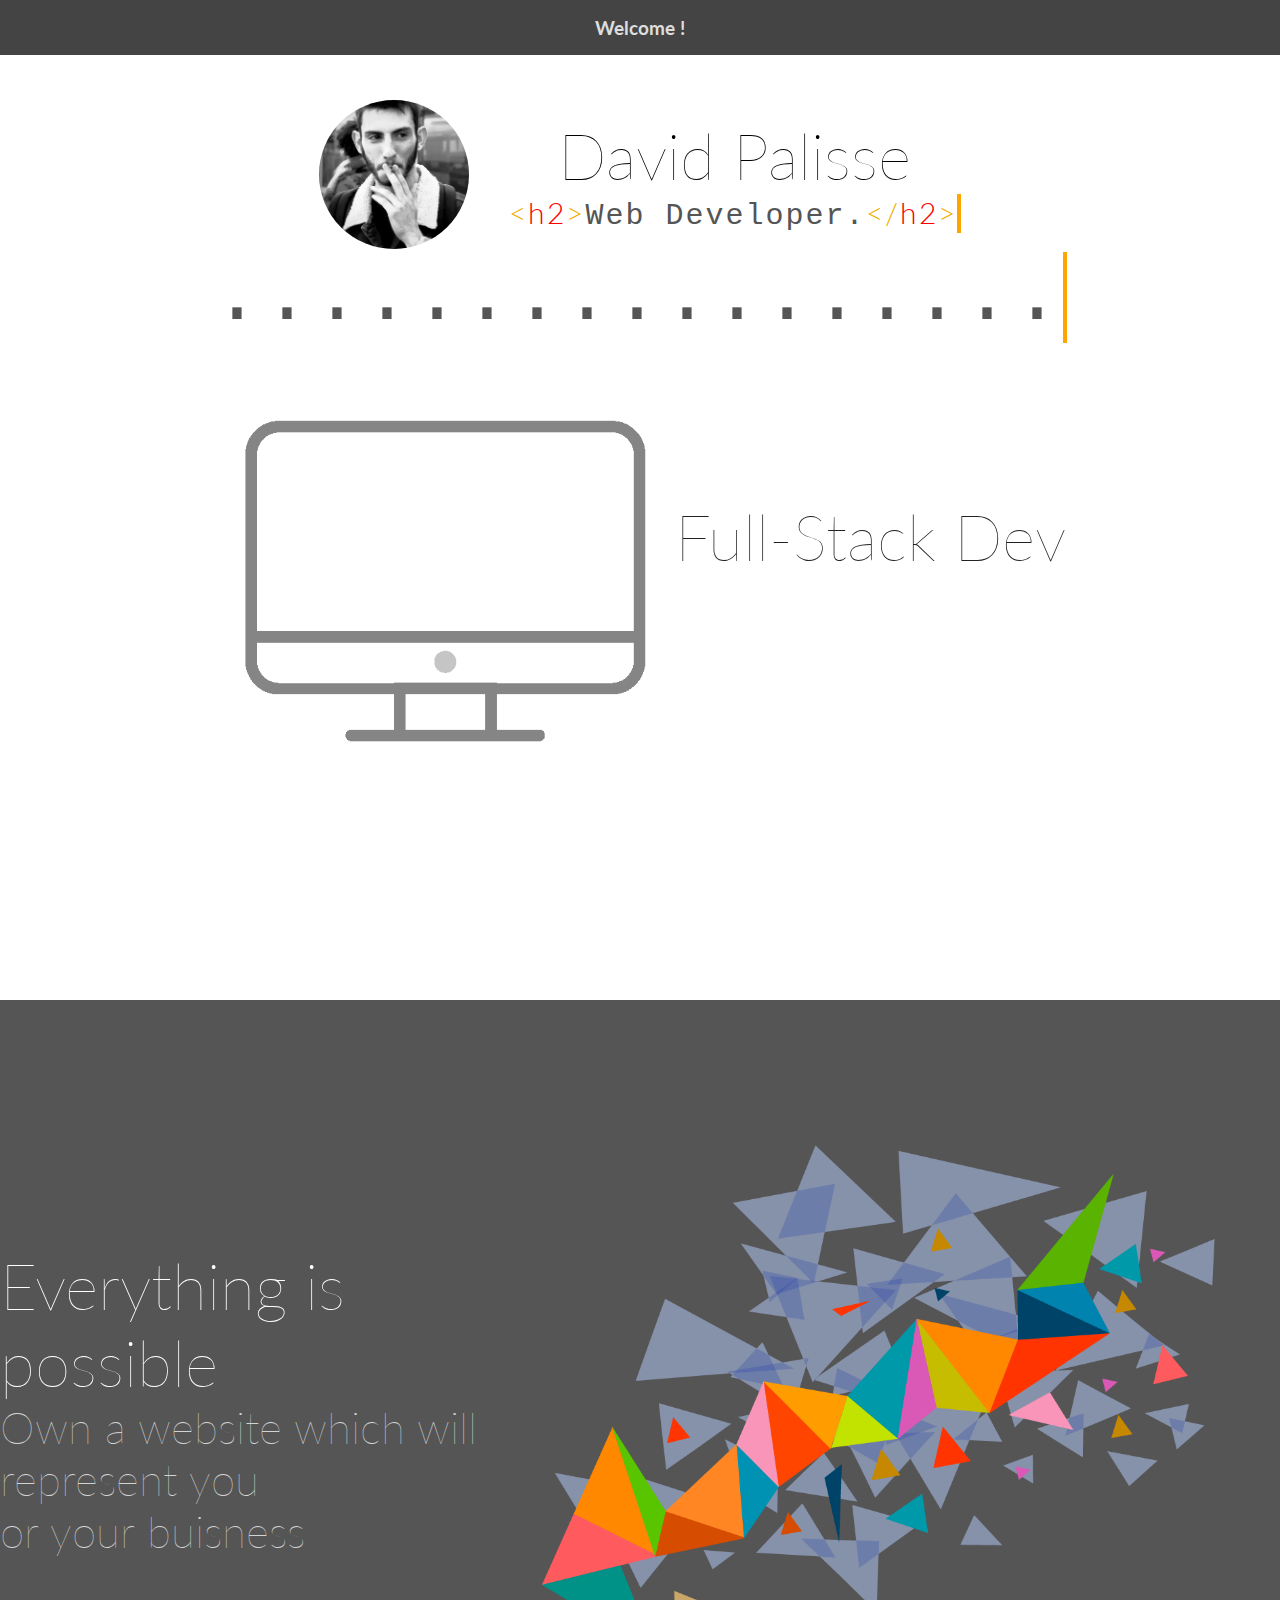
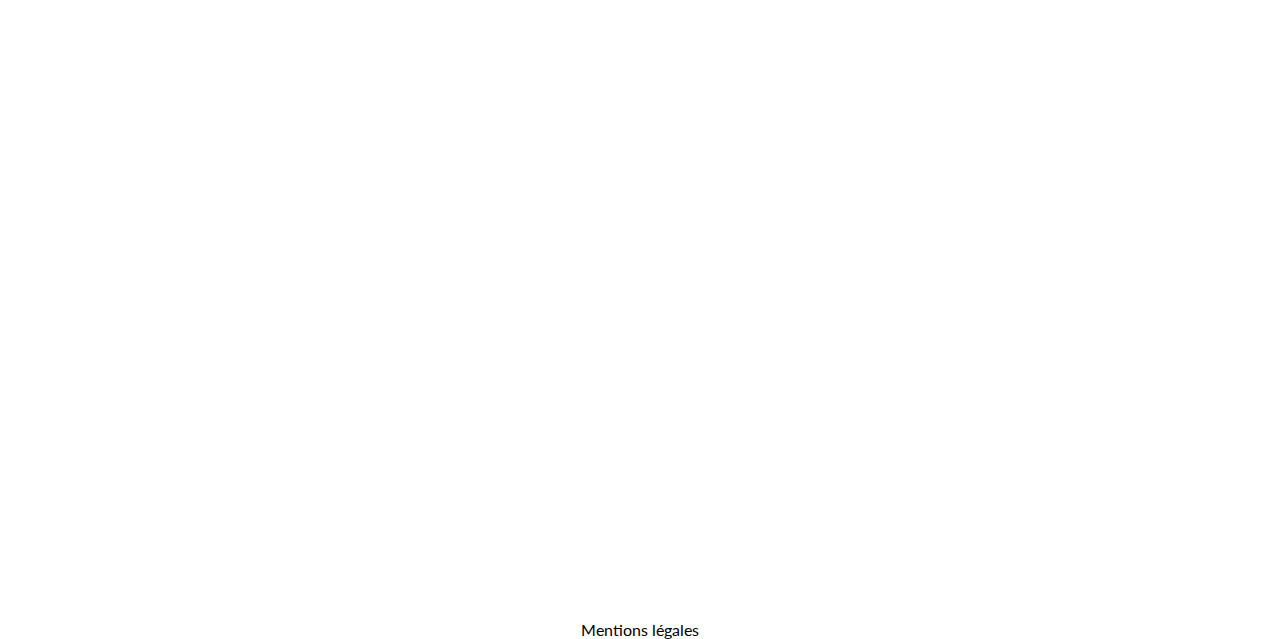
==== commit e998bcf2: "add chevron down on page 2" ====
--- a/index.html
+++ b/index.html
@@ -58,13 +58,18 @@
   </div>
   </div>
   <div class="page-section two" id="2">
-    <div class="tagline">
-      <h1>Everything is possible</h1>
-      <h2>Own a website which will represent you</h2>
-      <h2>or your buisness</h2>
+    <div class="content-two">
+      <div class="tagline">
+        <h1>Everything is possible</h1>
+        <h2>Own a website which will represent you</h2>
+        <h2>or your buisness</h2>
+      </div>
+      <div class="image-two">
+        <img style="width: 800px;" src="css/images/mosaic.png" alt="">
+      </div>
     </div>
-    <div class="image-two">
-      <img style="width: 800px;" src="css/images/mosaic.png" alt="">
+    <div class="chevron-down2">
+      <a href="#3"><i class="fas fa-chevron-down"></i></a>
     </div>
   </div>
   <div class="page-section three" id="3">
--- a/css/stylesheets/home.css
+++ b/css/stylesheets/home.css
@@ -187,6 +187,12 @@
 .two {
   background-color: #555;
   height: 100vh;
+/*  display: flex;
+  justify-content: center;
+  align-items: center;*/
+}
+
+.content-two {
   display: flex;
   justify-content: center;
   align-items: center;
@@ -310,7 +316,37 @@
   text-decoration: none;
 }
 
+.chevron-down2 {
+  display: flex;
+  justify-content: center;
+  align-items: center;
+  font-size: 50px;
+  color: #555;
+  animation-name: slideDown2;
+  animation-duration: .7s;
+  animation-iteration-count: infinite;
+}
+
+.chevron-down2 a{
+  color: #ddd;
+  text-decoration: none;
+}
+
+.chevron-down2 a:hover{
+  color: #eee;
+  text-decoration: none;
+}
+
 @keyframes slideDown {
+    from {
+      padding-top: 60px;
+    }
+    to {
+      padding-top: 50px;
+    }
+}
+
+@keyframes slideDown2 {
     from {
       padding-top: 60px;
     }
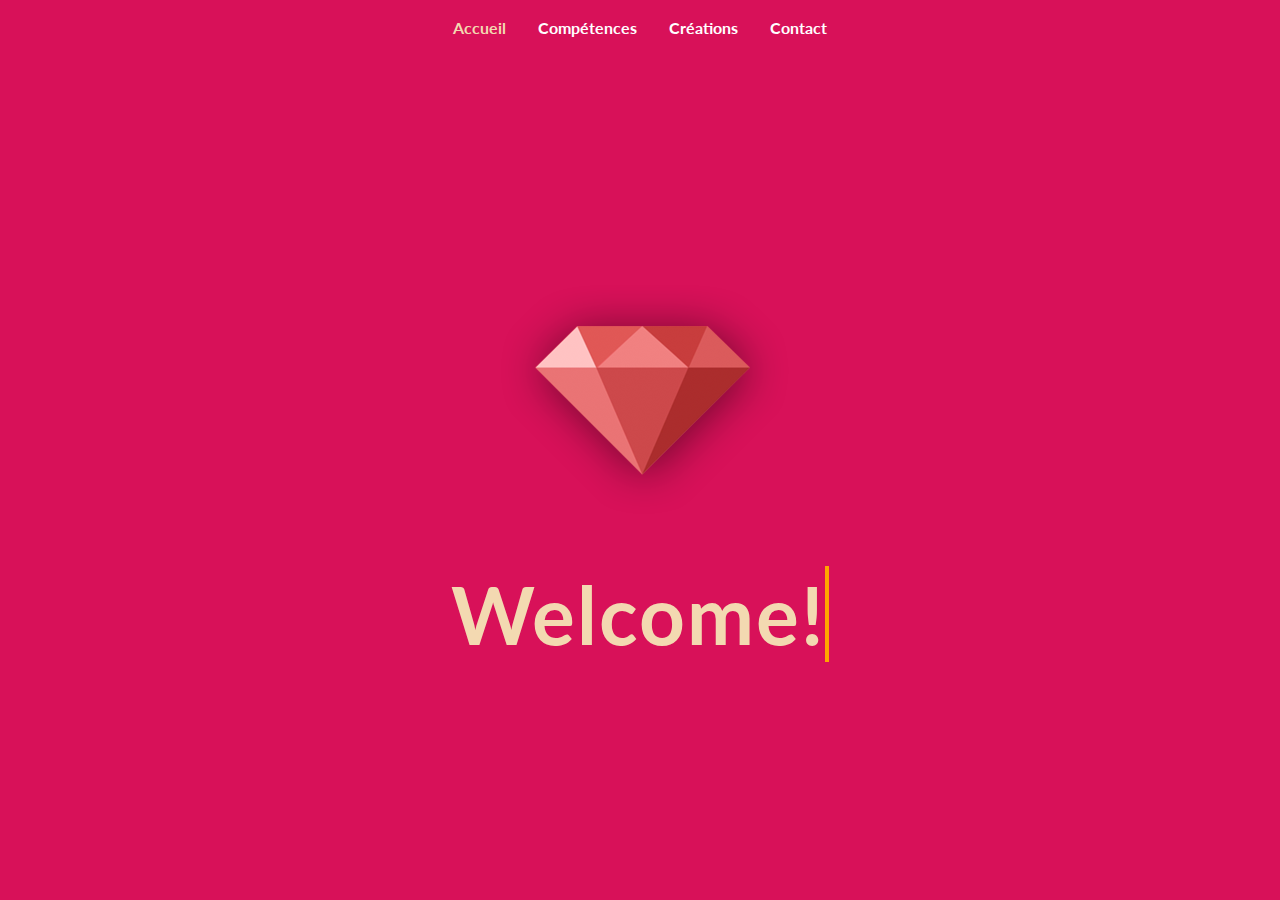
==== commit 04527813: "new-website-ok" ====
--- a/index.html
+++ b/index.html
@@ -1,100 +1,57 @@
 <!DOCTYPE html>
 <html lang="en">
-<head>
-  <meta charset="UTF-8">
-  <link rel="stylesheet" type="text/css" href="css/stylesheets/home.css">
-  <meta name="viewport" content="width=device-width, initial-scale=1">
-  <link rel="stylesheet" href="https://use.fontawesome.com/releases/v5.8.1/css/all.css" integrity="sha384-50oBUHEmvpQ+1lW4y57PTFmhCaXp0ML5d60M1M7uH2+nqUivzIebhndOJK28anvf" crossorigin="anonymous">
-  <link href='https://fonts.googleapis.com/css?family=Lato:100,200,300,400,700' rel='stylesheet' type='text/css'>
-  <title>David Palisse - Web Developer</title>
-</head>
-<body>
-
-
-  <div class='wrapper'>
-  <nav class="navigation" id="mainNav">
-    <a class="nav-link hide" href="#1">Home</a>
-    <a class="nav-link hide" href="#2">Tagline</a>
-    <a class="nav-link hide" href="#3">Products</a>
-    <a class="nav-link hide" href="#4">Skills</a>
-    <a class="nav-link hide" href="#5">Graduation</a>
-    <a class="nav-link hide" href="#6">Profile</a>
-    <a class="nav-link hide" href="#7">Contact</a>
-    <h3 id="welcome-txt">Welcome !<!-- <img src="css/images/ruby.png" alt="" id="navlogo"> --></h3>
-  </nav>
-
-  <div class="page-section one" id="1">
-    <div class="home-presentation">
-      <div class="profile-avatar">
-        <img src="css/images/pp.jpg" alt="David Palisse" class="profile-picture">
-      </div>
-      <div class="home-title">
-        <h1 class="lightblack-title center-align">David Palisse</h1>
-        <div class="typewriter">
-          <div class="typewriter-text center-align"><span class="color-yellow">&lt;</span><span class="color-red">h2</span><span class="color-yellow">></span><span class="content">Web Developer.</span><span class="color-yellow">&lt;/</span><span class="color-red">h2</span><span class="color-yellow">></span></div>
-        </div>
+  <head>
+    <meta charset="UTF-8">
+    <link rel="stylesheet" type="text/css" href="css/stylesheets/home.css">
+    <meta name="viewport" content="width=device-width, initial-scale=1">
+    <link rel="stylesheet" href="https://use.fontawesome.com/releases/v5.8.1/css/all.css" integrity="sha384-50oBUHEmvpQ+1lW4y57PTFmhCaXp0ML5d60M1M7uH2+nqUivzIebhndOJK28anvf" crossorigin="anonymous">
+    <!-- <link rel="stylesheet" href="https://maxcdn.bootstrapcdn.com/bootstrap/3.3.7/css/bootstrap.min.css"> -->
+    <link href='https://fonts.googleapis.com/css?family=Lato:100,200,300,400,700' rel='stylesheet' type='text/css'>
+    <title>David Palisse - Web Developer</title>
+  </head>
+  <body>
+    <div class="wrapper-intro">
+      <nav class="navigation" id="mainNav">
+        <a class="nav-link active" href="index.html">Accueil</a>
+        <a class="nav-link" href="skills.html">Compétences</a>
+        <a class="nav-link" href="portefolio.html">Créations</a>
+        <a class="nav-link" href="contact.html">Contact</a>
+      </nav>
+      <nav class="navigation-xs">
+        <a href="javascript:void(0);" class="icon" onclick="myFunction()">
+          <i class="fas fa-bars burger"></i>
+        </a>
+      </nav>
+    <div class="topnav">
+      <div id="myLinks">
+        <a class="active" href="index.html">Accueil</a>
+        <a class="" href="skills.html">Compétences</a>
+        <a class="" href="portefolio.html">Créations</a>
+        <a class="" href="contact.html">Contact</a>
       </div>
     </div>
-    <div class="section-title">
-      <div class="typewriter">
-        <div class="typewriter-text center-align dots">.................</div>
+    <img class="welcome-img" src="css/images/ruby.png" alt="">
+    <div class="typewriter">
+      <div class="typewriter-text">
+        <h1 class="welcome-txt" style="color: #F3D9B1">Welcome!</h1>
       </div>
     </div>
-    <div class="section-content">
-      <img src="css/images/computer.png" alt="computer" class="computer-logo">
-      <div class="section-text">
-        <h1 style='color: #222;'>Full-Stack Dev</h1>
-        <div class="technos">
-          <img src="css/images/ruby.png" alt="" class="logo-width-80 hide ruby">
-          <img src="css/images/rails.png" alt="" class="logo-width-50 hide">
-          <img src="css/images/html.png" alt="" class="logo-width-80 hide">
-          <img src="css/images/css.png" alt="" class="logo-width-60 hide">
-          <img src="css/images/js.png" alt="" class="logo-width-80 hide">
-        </div>
+  </div>
+  <div class="page-section" id="1">
+    <div class="wrapper-home">
+      <img class="avatar" src="css/images/face2.png" alt="">
+      <h1 class="custom-title">David Palisse</h1>
+      <h1 class="home-subtitle">Développeur web fullstack</h1>
+      <div class="technos">
+        <img src="css/images/ruby.png" alt="" class="logo-width-80 hide ruby">
+        <img src="css/images/rails.png" alt="" class="logo-width-50 hide">
+        <img src="css/images/html.png" alt="" class="logo-width-80 hide">
+        <img src="css/images/css.png" alt="" class="logo-width-60 hide">
+        <img src="css/images/js.png" alt="" class="logo-width-80 hide">
       </div>
-    </div>
-  <div class="chevron-down">
-    <a href="#2"><i class="fas fa-chevron-down"></i></a>
-  </div>
-  </div>
-  <div class="page-section two" id="2">
-    <div class="content-two">
-      <div class="tagline">
-        <h1>Everything is possible</h1>
-        <h2>Own a website which will represent you</h2>
-        <h2>or your buisness</h2>
-      </div>
-      <div class="image-two">
-        <img style="width: 800px;" src="css/images/mosaic.png" alt="">
-      </div>
-    </div>
-    <div class="chevron-down2">
-      <a href="#3"><i class="fas fa-chevron-down"></i></a>
+      <a href="skills.html" class="btn-custom" id="btn-home">Découvrir &nbsp; <i class="fas fa-arrow-right"></i></a>
     </div>
   </div>
-  <div class="page-section three" id="3">
-    <h1>Section Three</h1>
-  </div>
-  <div class="page-section foor" id="4">
-    <h1>Section Four</h1>
-  </div>
-  <div class="page-section five" id="5">
-    <h1>Section Five</h1>
-  </div>
-  <div class="page-section six" id="6">
-    <h1>Section Six</h1>
-  </div>
-  <div class="page-section seven" id="7">
-    <h1>Section Seven</h1>
-  </div>
-  <div class="page-section height" id="8">
-  </div>
-
-  <footer>
-    Mentions légales
-  </footer>
-  </div>
-
   <script src="https://ajax.googleapis.com/ajax/libs/jquery/3.1.0/jquery.min.js"></script>
   <script type="text/javascript" src="application.js"></script>
 </body>
--- a/css/stylesheets/home.css
+++ b/css/stylesheets/home.css
@@ -8,53 +8,29 @@
 
 * {
   font-family: 'Lato', sans-serif;
-  transition: all .1s ease;
-}
-
-html {
-  overflow-y: hidden;
 }
 
 html, body {
-  height: 100%;
+  /*height: 100%;*/
   margin: 0;
   padding: 0;
 }
 
 h1 {
-  font-family: 'Lato', sans-serif;
-  font-size: 64px;
+/*  font-family: 'Lato', sans-serif;
+*/  /*font-size: 3.5em;*/
   margin-block-start: 0;
   margin-block-end: 0;
-  font-weight: 100;
+  /*color: #222;*/
  }
 
 h2 {
   font-family: 'Lato', sans-serif;
-  font-size: 44px;
+  /*font-size: 44px;*/
   margin-block-start: 0em;
   margin-block-end: 0em;
-  font-weight: 100;
-  color: #222;
-}
-
-
-.wrapper {
-  display: flex;
-  justify-content: space-between;
-  flex-direction: column;
-  align-items: center;
-}
-
-.page-section {
-    height: 520px;
-    width: 100%;
-    /*margin-top: 5%;*/
-    /*padding: 3em;*/
-    /*background: linear-gradient(45deg, #43cea2 10%, #185a9d 90%);*/
-    color: white;
-/*    box-shadow: 0px 3px 10px 0px rgba(0,0,0,0.5);
-*/}
+  /*color: #333;*/
+}
 
 .navigation {
     display: flex;
@@ -64,75 +40,125 @@
     top: 0px;
     width: 100%;
     height: 55px;
-    background-color: #555;
+    background-color: #D81159;
     z-index: 10;
 }
 
+.navigation-xs {
+  display: none;
+  align-items: center;
+  justify-content: flex-end;
+  position: fixed;
+  top: 0px;
+  width: 100%;
+  height: 55px;
+  background-color: #D81159;
+  z-index: 10;
+}
+
+.burger {
+  color: #444;
+  margin-right: 25px;
+  }
+
 .navigation a {
-  /*display: block;*/
-  color: lightgrey;
+  font-family: 'Lato', sans-serif;
+  color: #fff;
   text-decoration: none;
-  padding: 1em;
-  font-weight: 400;
+  padding: 18px 1em;
+  font-weight: 700;
 }
 
 .navigation a:hover {
   color: white;
-}
-
-.navigation:hover {
+  background-color: rgba(10,10,10,0.3);
+}
+
+/*.navigation:hover {
  background-color: #444;
+}*/
+
+/*.navigation a:active {
+  color: red;
+}*/
+#myLinks {
+  display: none;
+}
+
+/*.topnav {
+
+  position: relative;
+}*/
+
+.topnav a {
+  color: white;
+  padding: 14px 16px;
+  text-decoration: none;
+  font-size: 17px;
+  display: block;
+}
+
+/* Add a grey background color on mouse-over */
+.topnav a:hover {
+  background-color: #ddd;
+  color: black;
 }
 
 .active {
-  background-color: rgba(0,0,0,0.1);
-  color: white !important;
-}
-
-footer {
-  margin-top: 400px;
-}
-
-.profile-picture {
-  width: 150px;
-  border-radius: 50%;
-}
-
-.profile-avatar {
-  margin-right: 20px;
-}
-
-.home-title {
-  margin-left: 20px;
-  display: flex;
-  flex-direction: column;
-  align-items: center;
-}
-
-.home-presentation {
+  color: #F3D9B1 !important;
+}
+
+.wrapper-intro {
+  z-index: 5;
+  position: fixed;
+  background-color: #D81159;
+  height: 100%;
+  width: 100%;
   display: flex;
   justify-content: center;
   align-items: center;
-  /*margin-top: 100px;*/
-}
-
-.typewriter {
-  display: inline-block;
+  flex-direction: column;
+  animation-duration: 2s;
+  animation-delay: 6s;
+  animation-name: slideout;
+  animation-fill-mode: forwards;
+}
+
+@keyframes slideout {
+    from {
+        height: 100%
+    }
+    to {
+        height: 0px;
+    }
+}
+
+.welcome-txt {
+  font-size: 80px;
 }
 
 .typewriter-text {
-    font-family: Courier, monospace;
+    /*font-family: Courier, monospace;*/
+    color: #F3D9B1;
+    font-weight: 400;
     display: inline-block;
     overflow: hidden;
     letter-spacing: 2px;
-    animation: typing 4s steps(30, end), blink .75s step-end infinite;
+    animation: typing 3s steps(30, end), blink .75s step-end infinite;
     white-space: nowrap;
-    font-size: 30px;
+    /*font-size: 2em;*/
     font-weight: 300;
     border-right: 4px solid orange;
     box-sizing: border-box;
 }
 
+.typewriter {
+  animation-duration: 1s;
+  animation-delay: 5s;
+  animation-name: fadeout;
+  animation-fill-mode: forwards;
+}
+
 @keyframes typing {
     from {
         width: 0%
@@ -151,113 +177,55 @@
     }
 }
 
-.color-yellow {
-  color: #efaf00;
-}
-
-.color-red {
-  color: red;
-}
-
-.content {
-  font-family: Courier, monospace;
-  font-size: 30px;
-  font-weight: 300;
-  color: #555;
-}
-
-.section-content {
+.welcome-img {
+  margin-bottom: 30px;
+  animation-duration: 1s;
+  animation-delay: 5s;
+  animation-name: fadeout;
+  animation-fill-mode: forwards;
+  /*width: 200px;*/
+}
+
+@keyframes fadeout {
+  from {
+      opacity: 1;
+  }
+  to {
+      opacity: 0;
+  }
+}
+
+.wrapper-home {
+  position: fixed;
+  height: 100%;
+  width: 100%;
+  background-color: #444;
+  color: white;
   display: flex;
+  align-items: center;
   justify-content: center;
-  align-items: center;
-}
-
-.section-title {
-  display: flex;
-  justify-content: center;
-  align-items: center;
-  color: #555;
-}
-
-.one {
-  padding-top: 100px;
-  height: 100vh
-  /*border-top: 16px dashed #555;*/
-}
-.two {
-  background-color: #555;
-  height: 100vh;
-/*  display: flex;
-  justify-content: center;
-  align-items: center;*/
-}
-
-.content-two {
-  display: flex;
-  justify-content: center;
-  align-items: center;
-}
-
-.two h2 {
-  color: lightgrey;
-}
-
-.computer-logo {
-  width: 460px;
+  flex-direction: column;
 }
 
 .technos {
-  display: flex;
-  /*justify-content: center;*/
-  animation-name: slidein;
+  margin-top: 20px;
+  height: 80px;
 }
 
 .technos img {
   opacity: 0;
-  animation-name: opacity;
+  animation-name: fadein;
   animation-duration: .5s;
   animation-fill-mode: forwards;
   z-index: 1
 }
 
-.hide {
-  display: none;
-}
-
-@keyframes opacity {
-  0% {
-    opacity: 0.0;
-  }
-
-  10% {
-    opacity: 0.1;
-  }
-  20% {
-    opacity: 0.2;
-  }
-  30% {
-    opacity: 0.3;
-  }
-  40% {
-    opacity: 0.4;
-  }
-  50% {
-    opacity: 0.5;
-  }
-  60% {
-    opacity: 0.6;
-  }
-  70% {
-    opacity: 0.7;
-  }
-  80% {
-    opacity: 0.8;
-  }
-  90% {
-    opacity: 0.9;
-  }
-  100% {
-    opacity: 1;
+@keyframes fadein {
+  from {
+      opacity: 0;
+  }
+  to {
+      opacity: 1;
   }
 }
 
@@ -282,86 +250,162 @@
   height: 60px;
 }
 
-.ruby {
-  margin-top: 5px;
-}
-
-.dots {
-  font-size: 80px;
-}
-
-.banner {
-  height: 100vh;
-}
-
-.chevron-down {
+.hide {
   display: none;
-  justify-content: center;
-  align-items: center;
-  font-size: 50px;
-  color: #555;
-  animation-name: slideDown;
-  animation-duration: .7s;
-  animation-iteration-count: infinite;
-  padding-top: 50px;
-}
-
-.chevron-down a{
-  color: #555;
-  text-decoration: none;
-}
-
-.chevron-down a:hover{
-  color: #777;
-  text-decoration: none;
-}
-
-.chevron-down2 {
+}
+
+.wrapper-home h1 {
+  font-weight: 300;
+  color: #fff;
+}
+
+.wrapper-background-red {
+  height: 100%;
+  background-color: #D81159;
   display: flex;
   justify-content: center;
   align-items: center;
-  font-size: 50px;
-  color: #555;
-  animation-name: slideDown2;
-  animation-duration: .7s;
-  animation-iteration-count: infinite;
-}
-
-.chevron-down2 a{
-  color: #ddd;
+}
+
+.wrapper-home .custom-title {
+  font-weight: 400;
+  color: #F3D9B1;
+}
+
+.navigation2 {
+  display: none;
+}
+
+.btn-custom {
+  opacity: 0;
+  background-color: #D81159;
+  font-size: 2em;
+  color: #F3D9B1;
   text-decoration: none;
-}
-
-.chevron-down2 a:hover{
-  color: #eee;
-  text-decoration: none;
-}
-
-@keyframes slideDown {
-    from {
-      padding-top: 60px;
-    }
-    to {
-      padding-top: 50px;
-    }
-}
-
-@keyframes slideDown2 {
-    from {
-      padding-top: 60px;
-    }
-    to {
-      padding-top: 50px;
-    }
-}
-
-#navlogo {
-  margin-bottom: 10px;
-  width: 50px;
-}
-
-#welcome-txt {
-  color: #ddd;
-  font-family: 'Lato', sans-serif;
-  /*font-size: 50px;*/
-}
+  padding: 12px 30px;
+  border-radius: 50px;
+  font-weight: 400;
+  margin-top: 30px;
+}
+
+.btn-custom:hover {
+  background-color: rgba(0,0,0,0);
+  color: #F3D9B1;
+  transition: all .5s ease;
+}
+
+.topnav {
+  display: none;
+  position: fixed;
+  top: 55px;
+  right: 0px;
+  z-index: 100;
+  width: 100%;
+  height: 100%;
+  overflow: hidden;
+  background-color: #333;
+}
+
+
+.fa-logo {
+  font-size: 35px;
+  margin: 25px 0;
+}
+
+/* Responsive */
+
+@media (max-width: 1000px) {
+  .welcome-img {
+    max-width: 200px;
+  }
+  .welcome-txt {
+    font-size: 60px;
+  }
+  .avatar {
+    max-width: 300px;
+  }
+}
+
+
+@media (max-width: 400px) {
+  .welcome-img {
+    max-width: 100px;
+  }
+  .welcome-txt {
+    font-size: 40px;
+  }
+  .avatar {
+    max-width: 200px;
+  }
+  .custom-title {
+    font-size: 1.5em;
+  }
+  .home-subtitle {
+    font-size: 1.5em;
+  }
+  .logo-width-50 {
+    margin-top: 10px;
+    width: 35px;
+    height: 42px;
+  }
+
+  .logo-width-80 {
+    width: 55px;
+    height: 55px;
+  }
+
+  .logo-width-60 {
+    width: 40px;
+    height: 55px;
+  }
+
+  .logo-width-200 {
+    width: 130px;
+    height: 55px;
+  }
+  .navigation {
+    display: none;
+  }
+  .navigation-xs {
+    display: flex;
+  }
+  .burger {
+    font-size: 25px;
+  }
+  .btn-custom {
+    margin-top: 15px;
+    font-size: 25px;
+  }
+}
+
+@media (max-width: 600px) {
+  .navigation {
+    display: none;
+  }
+  .navigation-xs {
+    display: flex;
+  }
+  .burger {
+    font-size: 40px;
+  }
+  .btn-custom {
+    margin-top: 15px;
+    font-size: 25px;
+  }
+}
+
+@media (max-height: 630px){
+  .wrapper-home {
+    padding: 40px 0;
+    position: relative;
+    height: auto;
+    width: 100%;
+    background-color: #444;
+    color: white;
+    display: flex;
+    align-items: center;
+    justify-content: center;
+    flex-direction: column;
+  }
+}
+
